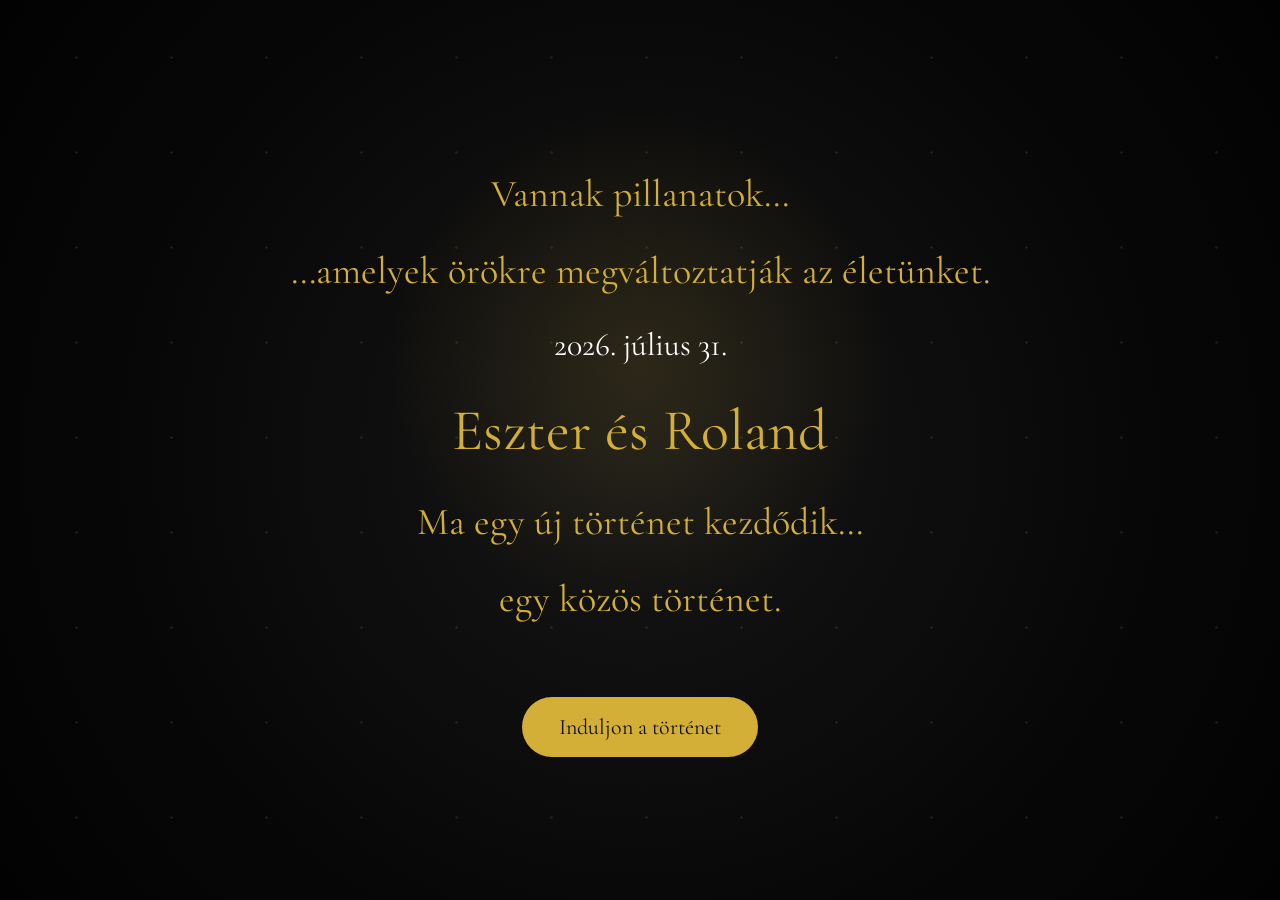
==== index.html @ a292cecc "V2.3" ====
<!DOCTYPE html>
<html lang="hu">
<head>
  <meta charset="UTF-8">
  <meta name="viewport" content="width=device-width, initial-scale=1.0">
  <title>A legnagyobb kincs</title>
  <link rel="stylesheet" href="assets/css/style.css">
  <link rel="preconnect" href="https://fonts.googleapis.com">
  <link rel="preconnect" href="https://fonts.gstatic.com" crossorigin>
  <link href="https://fonts.googleapis.com/css2?family=Cormorant+Garamond:wght@300;400;600&display=swap" rel="stylesheet">
</head>
<body>

<div class="background"></div>

<audio id="bgMusic" preload="auto">
    <source src="assets/audio/music.mp3" type="audio/mpeg">
</audio>

<main id="app">
  <section class="intro">
    <div class="line line1">Vannak pillanatok...</div>
    <div class="line line2">...amelyek örökre megváltoztatják az életünket.</div>
    <div class="line line3">2026. július 31.</div>
    <div class="line line4">Eszter és Roland</div>
    <div class="line line5">Ma egy új történet kezdődik...</div>
    <div class="line line6">egy közös történet.</div>

    <button id="startButton">Induljon a történet</button>
  </section>
</main>

<script src="assets/js/main.js"></script>
</body>
</html>
---- assets/css/style.css ----
*{margin:0;padding:0;box-sizing:border-box}

html,body{
  width:100%;
  height:100%;
  overflow:hidden;
}

body{
  font-family:'Cormorant Garamond',serif;
  background:#050505;
  color:#d4af37;
}

.background{
  position:fixed;
  inset:0;
  background:
    radial-gradient(circle at 50% 40%, rgba(212,175,55,.13), transparent 30%),
    radial-gradient(circle at center,#161616 0%,#070707 65%,#020202 100%);
}

.background::before{
  content:"";
  position:absolute;
  inset:-20%;
  background-image:radial-gradient(circle, rgba(212,175,55,.8) 1px, transparent 1.5px);
  background-size:95px 95px;
  opacity:.16;
  animation:stars 80s linear infinite;
}

@keyframes stars{
  from{transform:translateY(0)}
  to{transform:translateY(95px)}
}

#app{
  position:relative;
  z-index:2;
  min-height:100vh;
  display:flex;
  align-items:center;
  justify-content:center;
  text-align:center;
  padding:30px;
}

.intro{
  max-width:900px;
}

.line{
  opacity:0;
  transform:translateY(22px);
  animation:fadeIn 2.8s ease forwards;
  font-size:38px;
  line-height:1.35;
  margin:26px 0;
}

.line1{animation-delay:4s}
.line2{animation-delay:10s}
.line3{animation-delay:17s;font-size:32px;color:#fff}
.line4{animation-delay:21s;font-size:58px}
.line5{animation-delay:27s}
.line6{animation-delay:32s}

#startButton{
  opacity:0;
  animation:fadeIn 2.5s ease forwards;
  animation-delay:38s;
  margin-top:46px;
  padding:16px 36px;
  border:1px solid rgba(212,175,55,.8);
  border-radius:40px;
  background:#d4af37;
  color:#111;
  font-size:22px;
  font-family:inherit;
  cursor:pointer;
}

@keyframes fadeIn{
  to{opacity:1;transform:translateY(0)}
}

.fadeOut{
  opacity:0;
  transition:opacity 1.8s ease;
}

.chestScene{
  position:relative;
  z-index:2;
  width:100%;
  height:100vh;
  display:flex;
  flex-direction:column;
  justify-content:center;
  align-items:center;
  text-align:center;
  padding:30px;
}

.glow{
  position:absolute;
  width:420px;
  height:420px;
  border-radius:50%;
  background:#d4af37;
  filter:blur(120px);
  opacity:.24;
  animation:pulse 4s ease-in-out infinite;
}

.chest{
  position:relative;
  z-index:3;
  font-size:120px;
  transition:1.2s ease;
  margin-bottom:30px;
}

.chestScene h2{
  position:relative;
  z-index:3;
  font-size:42px;
  font-weight:300;
  color:#d4af37;
  max-width:800px;
}

.chestScene p{
  position:relative;
  z-index:3;
  font-size:36px;
  margin-top:18px;
  color:white;
}

.chestScene button{
  position:relative;
  z-index:3;
  margin-top:44px;
  padding:16px 36px;
  border:1px solid rgba(212,175,55,.8);
  border-radius:40px;
  background:#d4af37;
  color:#111;
  font-size:22px;
  font-family:inherit;
  cursor:pointer;
}

.heart{
  position:fixed;
  bottom:-50px;
  z-index:10;
  animation:floatUp linear forwards;
  pointer-events:none;
}

@keyframes floatUp{
  from{transform:translateY(0) scale(.6) rotate(0deg);opacity:0}
  15%{opacity:1}
  to{transform:translateY(-120vh) scale(1.4) rotate(25deg);opacity:0}
}

@keyframes pulse{
  0%{transform:scale(.9)}
  50%{transform:scale(1.15)}
  100%{transform:scale(.9)}
}

@media(max-width:700px){
  .line{font-size:30px}
  .line4{font-size:46px}
  .chestScene h2{font-size:34px}
}
.treasureChest{
  position:relative;
  width:240px;
  height:160px;
  z-index:3;
  margin-bottom:40px;
}

.chestLid{
  position:absolute;
  top:0;
  left:20px;
  width:200px;
  height:70px;
  background:linear-gradient(160deg,#7a3f18,#2b1208);
  border:3px solid #d4af37;
  border-radius:90px 90px 12px 12px;
  transform-origin:bottom center;
  transition:1.4s ease;
  box-shadow:0 0 35px rgba(212,175,55,.35);
}

.chestBody{
  position:absolute;
  bottom:0;
  left:0;
  width:240px;
  height:100px;
  background:linear-gradient(160deg,#8b451b,#2d1609);
  border:3px solid #d4af37;
  border-radius:18px;
  box-shadow:0 20px 60px rgba(0,0,0,.6);
}

.chestLock{
  position:absolute;
  left:100px;
  top:78px;
  width:40px;
  height:46px;
  background:linear-gradient(#f7d86b,#b8860b);
  border-radius:8px;
  z-index:4;
}

.treasureChest.open .chestLid{
  transform:rotateX(65deg) translateY(-28px);
}
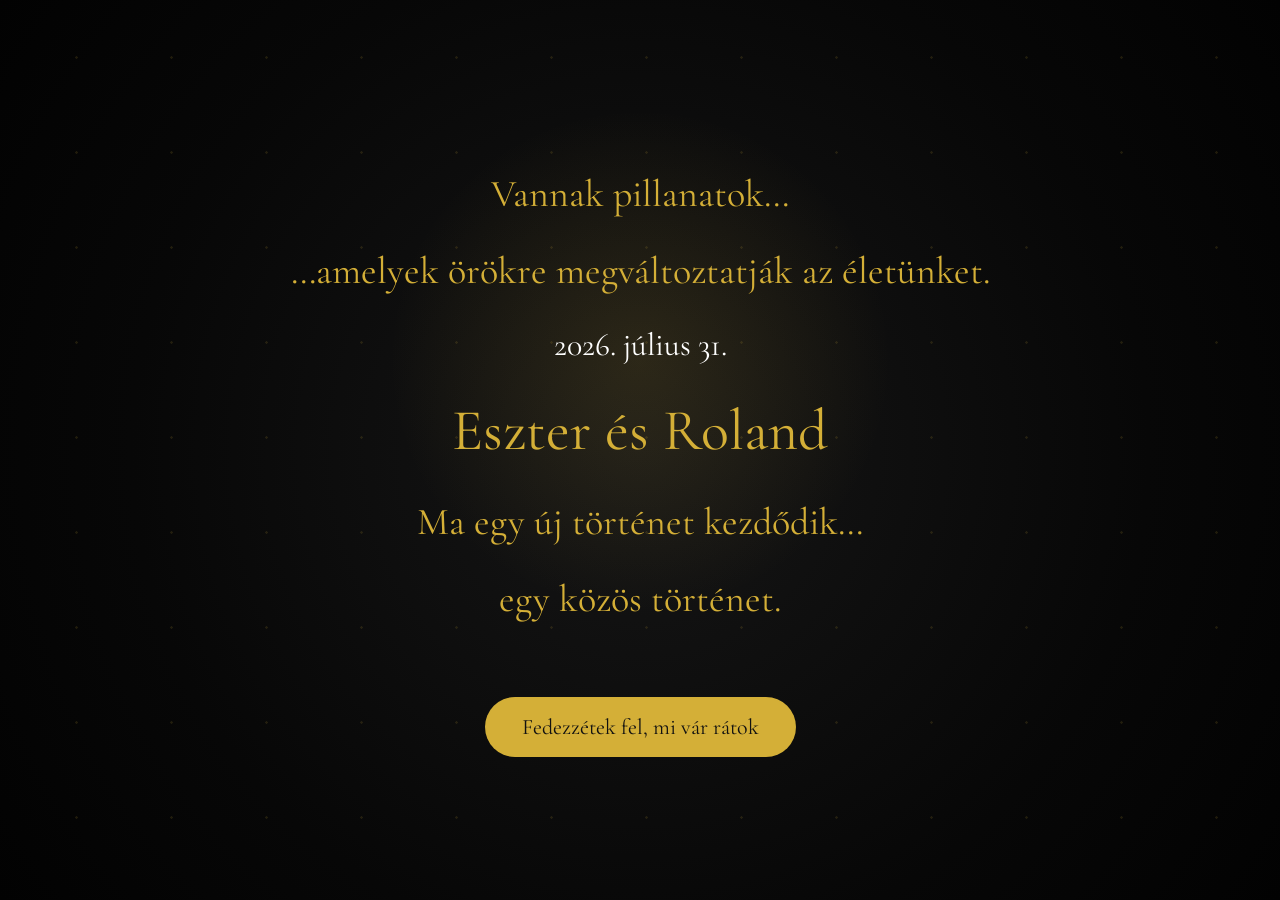
==== commit 6785c493: "v2.4" ====
--- a/index.html
+++ b/index.html
@@ -26,7 +26,7 @@
     <div class="line line5">Ma egy új történet kezdődik...</div>
     <div class="line line6">egy közös történet.</div>
 
-    <button id="startButton">Induljon a történet</button>
+    <button id="startButton">Fedezzétek fel, mi vár rátok</button>
   </section>
 </main>
 
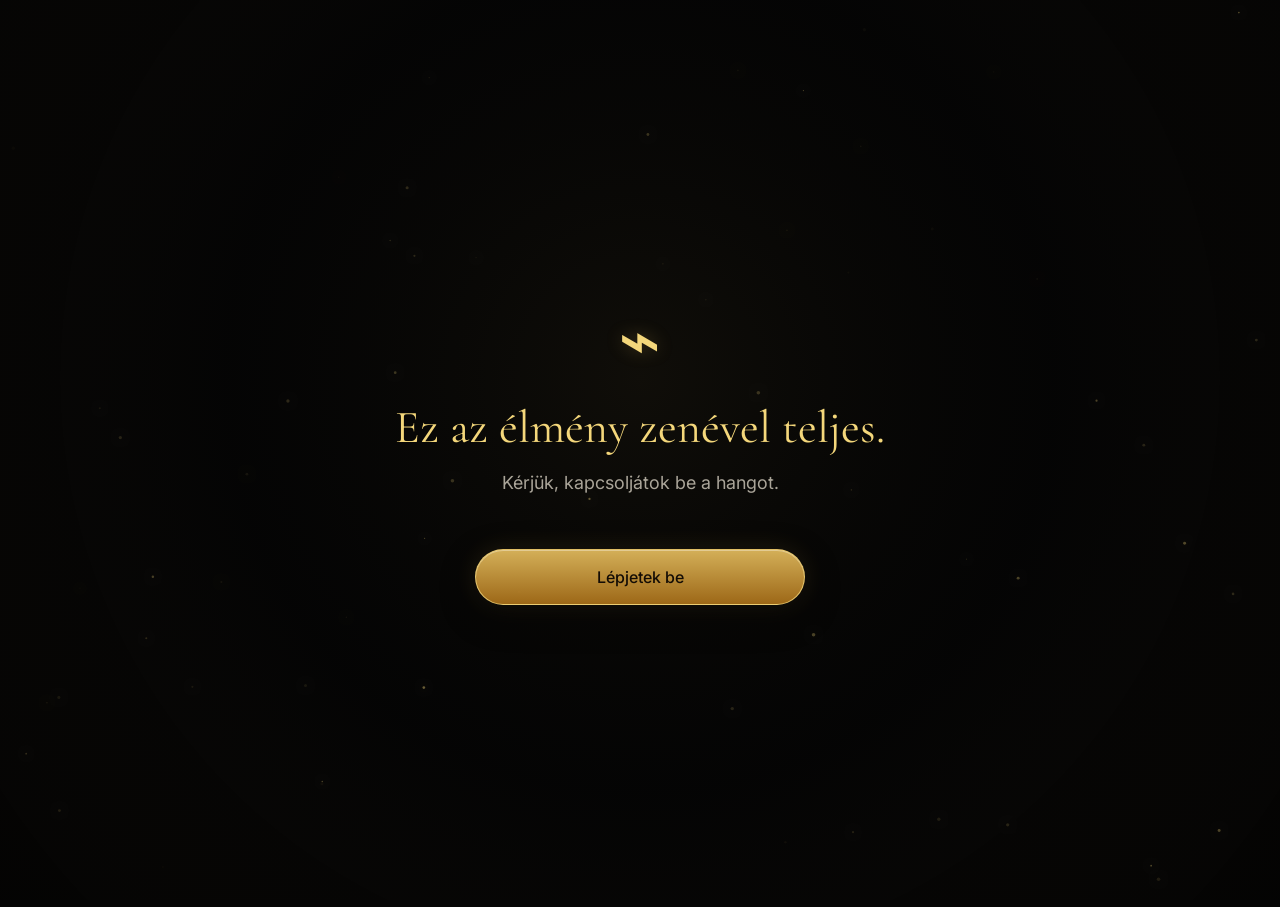
==== commit db47c8b4: "V3" ====
--- a/index.html
+++ b/index.html
@@ -2,34 +2,92 @@
 <html lang="hu">
 <head>
   <meta charset="UTF-8">
-  <meta name="viewport" content="width=device-width, initial-scale=1.0">
+  <meta name="viewport" content="width=device-width, initial-scale=1, viewport-fit=cover">
+  <meta name="theme-color" content="#050505">
   <title>A legnagyobb kincs</title>
-  <link rel="stylesheet" href="assets/css/style.css">
   <link rel="preconnect" href="https://fonts.googleapis.com">
   <link rel="preconnect" href="https://fonts.gstatic.com" crossorigin>
-  <link href="https://fonts.googleapis.com/css2?family=Cormorant+Garamond:wght@300;400;600&display=swap" rel="stylesheet">
+  <link href="https://fonts.googleapis.com/css2?family=Cormorant+Garamond:wght@400;500;600&family=Inter:wght@300;400;500&display=swap" rel="stylesheet">
+  <link rel="stylesheet" href="assets/css/style.css">
 </head>
 <body>
+  <audio id="bgMusic" preload="auto" loop>
+    <source src="assets/audio/music.mp3" type="audio/mpeg">
+  </audio>
+  <canvas id="particles" aria-hidden="true"></canvas>
 
-<div class="background"></div>
+  <main id="app">
+    <section id="entryScene" class="scene active">
+      <div class="entry-card">
+        <div class="headphones" aria-hidden="true">⌁</div>
+        <p class="eyebrow">Ez az élmény zenével teljes.</p>
+        <p class="subtle">Kérjük, kapcsoljátok be a hangot.</p>
+        <button id="enterButton" class="gold-button">Lépjetek be</button>
+      </div>
+    </section>
 
-<audio id="bgMusic" preload="auto">
-    <source src="assets/audio/music.mp3" type="audio/mpeg">
-</audio>
+    <section id="introScene" class="scene">
+      <div class="intro-copy">
+        <p class="intro-line" data-delay="3000">Vannak pillanatok...</p>
+        <p class="intro-line" data-delay="7000">...amelyek örökre megváltoztatják az életünket.</p>
+        <p class="intro-line date" data-delay="13000">2026. július 31.</p>
+        <p class="intro-line names" data-delay="16000">Eszter és Roland</p>
+        <p class="intro-line" data-delay="20000">Ma egy új történet kezdődik...</p>
+        <p class="intro-line" data-delay="24000">...egy közös történet.</p>
+        <button id="discoverButton" class="gold-button discover">Fedezzétek fel, mi vár rátok</button>
+      </div>
+    </section>
 
-<main id="app">
-  <section class="intro">
-    <div class="line line1">Vannak pillanatok...</div>
-    <div class="line line2">...amelyek örökre megváltoztatják az életünket.</div>
-    <div class="line line3">2026. július 31.</div>
-    <div class="line line4">Eszter és Roland</div>
-    <div class="line line5">Ma egy új történet kezdődik...</div>
-    <div class="line line6">egy közös történet.</div>
+    <section id="chestScene" class="scene">
+      <div class="chest-stage">
+        <div class="chest-aura"></div>
+        <div id="treasureChest" class="treasure-chest" aria-label="Kincsesláda">
+          <svg viewBox="0 0 640 520" role="img">
+            <defs>
+              <linearGradient id="woodFront" x1="0" y1="0" x2="1" y2="1"><stop offset="0%" stop-color="#5a2f18"/><stop offset="48%" stop-color="#8b4d26"/><stop offset="100%" stop-color="#2a140c"/></linearGradient>
+              <linearGradient id="woodLid" x1="0" y1="0" x2="1" y2="1"><stop offset="0%" stop-color="#9a5a2f"/><stop offset="55%" stop-color="#5a2d17"/><stop offset="100%" stop-color="#25120a"/></linearGradient>
+              <linearGradient id="gold" x1="0" y1="0" x2="1" y2="1"><stop offset="0%" stop-color="#fff0a8"/><stop offset="22%" stop-color="#d8b35a"/><stop offset="58%" stop-color="#a06a18"/><stop offset="100%" stop-color="#f4d77b"/></linearGradient>
+              <filter id="shadow"><feDropShadow dx="0" dy="18" stdDeviation="18" flood-color="#000" flood-opacity=".55"/></filter>
+            </defs>
+            <g filter="url(#shadow)">
+              <g class="lid-group">
+                <path d="M90 220 Q120 70 320 55 Q520 70 550 220 Z" fill="url(#woodLid)" stroke="url(#gold)" stroke-width="12"/>
+                <path d="M105 215 H535" stroke="url(#gold)" stroke-width="18"/>
+                <text x="320" y="154" class="monogram" text-anchor="middle">E • ♡ • R</text>
+                <rect x="290" y="176" width="60" height="58" rx="12" fill="url(#gold)" stroke="#7b4b10" stroke-width="5"/>
+                <circle cx="320" cy="202" r="10" fill="#2c160c"/>
+              </g>
+              <g class="chest-base">
+                <rect x="78" y="214" width="484" height="242" rx="28" fill="url(#woodFront)" stroke="url(#gold)" stroke-width="12"/>
+                <rect x="74" y="268" width="492" height="22" rx="10" fill="url(#gold)"/>
+                <rect x="74" y="390" width="492" height="22" rx="10" fill="url(#gold)"/>
+                <rect x="112" y="214" width="24" height="242" rx="10" fill="url(#gold)"/>
+                <rect x="504" y="214" width="24" height="242" rx="10" fill="url(#gold)"/>
+                <text x="320" y="355" class="date-engraving" text-anchor="middle">31 • 07 • 2026</text>
+              </g>
+              <ellipse class="light-core" cx="320" cy="230" rx="165" ry="46" fill="#ffd86b" opacity="0"/>
+            </g>
+          </svg>
+        </div>
 
-    <button id="startButton">Fedezzétek fel, mi vár rátok</button>
-  </section>
-</main>
+        <div class="chest-copy">
+          <p class="chest-line">A legnagyobb kincset már megtaláltátok.</p>
+          <p class="chest-line emphasis">Egymásban.</p>
+          <p class="chest-line gift-copy">Mi pedig szeretnénk egy apró ajándékkal hozzájárulni a közös történetetekhez.</p>
+        </div>
+        <button id="openChestButton" class="gold-button chest-button">Nyissátok ki a ládát</button>
+      </div>
+    </section>
 
-<script src="assets/js/main.js"></script>
+    <section id="finalScene" class="scene">
+      <div class="final-copy">
+        <p class="final-main">Legyen ez az első közös kincsetek a sok közül.</p>
+        <p class="final-signature">Szeretettel<br><strong>Andi és Apa</strong></p>
+        <p class="made-with-love">Made with love.</p>
+      </div>
+    </section>
+  </main>
+  <div id="burstLayer" aria-hidden="true"></div>
+  <script src="assets/js/main.js"></script>
 </body>
-</html>+</html>
--- a/assets/css/style.css
+++ b/assets/css/style.css
@@ -1,228 +1 @@
-*{margin:0;padding:0;box-sizing:border-box}
-
-html,body{
-  width:100%;
-  height:100%;
-  overflow:hidden;
-}
-
-body{
-  font-family:'Cormorant Garamond',serif;
-  background:#050505;
-  color:#d4af37;
-}
-
-.background{
-  position:fixed;
-  inset:0;
-  background:
-    radial-gradient(circle at 50% 40%, rgba(212,175,55,.13), transparent 30%),
-    radial-gradient(circle at center,#161616 0%,#070707 65%,#020202 100%);
-}
-
-.background::before{
-  content:"";
-  position:absolute;
-  inset:-20%;
-  background-image:radial-gradient(circle, rgba(212,175,55,.8) 1px, transparent 1.5px);
-  background-size:95px 95px;
-  opacity:.16;
-  animation:stars 80s linear infinite;
-}
-
-@keyframes stars{
-  from{transform:translateY(0)}
-  to{transform:translateY(95px)}
-}
-
-#app{
-  position:relative;
-  z-index:2;
-  min-height:100vh;
-  display:flex;
-  align-items:center;
-  justify-content:center;
-  text-align:center;
-  padding:30px;
-}
-
-.intro{
-  max-width:900px;
-}
-
-.line{
-  opacity:0;
-  transform:translateY(22px);
-  animation:fadeIn 2.8s ease forwards;
-  font-size:38px;
-  line-height:1.35;
-  margin:26px 0;
-}
-
-.line1{animation-delay:4s}
-.line2{animation-delay:10s}
-.line3{animation-delay:17s;font-size:32px;color:#fff}
-.line4{animation-delay:21s;font-size:58px}
-.line5{animation-delay:27s}
-.line6{animation-delay:32s}
-
-#startButton{
-  opacity:0;
-  animation:fadeIn 2.5s ease forwards;
-  animation-delay:38s;
-  margin-top:46px;
-  padding:16px 36px;
-  border:1px solid rgba(212,175,55,.8);
-  border-radius:40px;
-  background:#d4af37;
-  color:#111;
-  font-size:22px;
-  font-family:inherit;
-  cursor:pointer;
-}
-
-@keyframes fadeIn{
-  to{opacity:1;transform:translateY(0)}
-}
-
-.fadeOut{
-  opacity:0;
-  transition:opacity 1.8s ease;
-}
-
-.chestScene{
-  position:relative;
-  z-index:2;
-  width:100%;
-  height:100vh;
-  display:flex;
-  flex-direction:column;
-  justify-content:center;
-  align-items:center;
-  text-align:center;
-  padding:30px;
-}
-
-.glow{
-  position:absolute;
-  width:420px;
-  height:420px;
-  border-radius:50%;
-  background:#d4af37;
-  filter:blur(120px);
-  opacity:.24;
-  animation:pulse 4s ease-in-out infinite;
-}
-
-.chest{
-  position:relative;
-  z-index:3;
-  font-size:120px;
-  transition:1.2s ease;
-  margin-bottom:30px;
-}
-
-.chestScene h2{
-  position:relative;
-  z-index:3;
-  font-size:42px;
-  font-weight:300;
-  color:#d4af37;
-  max-width:800px;
-}
-
-.chestScene p{
-  position:relative;
-  z-index:3;
-  font-size:36px;
-  margin-top:18px;
-  color:white;
-}
-
-.chestScene button{
-  position:relative;
-  z-index:3;
-  margin-top:44px;
-  padding:16px 36px;
-  border:1px solid rgba(212,175,55,.8);
-  border-radius:40px;
-  background:#d4af37;
-  color:#111;
-  font-size:22px;
-  font-family:inherit;
-  cursor:pointer;
-}
-
-.heart{
-  position:fixed;
-  bottom:-50px;
-  z-index:10;
-  animation:floatUp linear forwards;
-  pointer-events:none;
-}
-
-@keyframes floatUp{
-  from{transform:translateY(0) scale(.6) rotate(0deg);opacity:0}
-  15%{opacity:1}
-  to{transform:translateY(-120vh) scale(1.4) rotate(25deg);opacity:0}
-}
-
-@keyframes pulse{
-  0%{transform:scale(.9)}
-  50%{transform:scale(1.15)}
-  100%{transform:scale(.9)}
-}
-
-@media(max-width:700px){
-  .line{font-size:30px}
-  .line4{font-size:46px}
-  .chestScene h2{font-size:34px}
-}
-.treasureChest{
-  position:relative;
-  width:240px;
-  height:160px;
-  z-index:3;
-  margin-bottom:40px;
-}
-
-.chestLid{
-  position:absolute;
-  top:0;
-  left:20px;
-  width:200px;
-  height:70px;
-  background:linear-gradient(160deg,#7a3f18,#2b1208);
-  border:3px solid #d4af37;
-  border-radius:90px 90px 12px 12px;
-  transform-origin:bottom center;
-  transition:1.4s ease;
-  box-shadow:0 0 35px rgba(212,175,55,.35);
-}
-
-.chestBody{
-  position:absolute;
-  bottom:0;
-  left:0;
-  width:240px;
-  height:100px;
-  background:linear-gradient(160deg,#8b451b,#2d1609);
-  border:3px solid #d4af37;
-  border-radius:18px;
-  box-shadow:0 20px 60px rgba(0,0,0,.6);
-}
-
-.chestLock{
-  position:absolute;
-  left:100px;
-  top:78px;
-  width:40px;
-  height:46px;
-  background:linear-gradient(#f7d86b,#b8860b);
-  border-radius:8px;
-  z-index:4;
-}
-
-.treasureChest.open .chestLid{
-  transform:rotateX(65deg) translateY(-28px);
-}+*{box-sizing:border-box;margin:0;padding:0}:root{--gold:#d8b35a;--gold-soft:#f4d77b;--bg:#050505;--cream:#f6efdf}html,body{width:100%;height:100%;overflow:hidden;background:var(--bg)}body{min-height:100svh;min-height:100dvh;color:var(--cream);font-family:Inter,system-ui,sans-serif;-webkit-font-smoothing:antialiased}button{font:inherit}#particles{position:fixed;inset:0;width:100%;height:100%;z-index:0;pointer-events:none}#app{position:relative;z-index:2;width:100%;height:100svh;height:100dvh}.scene{position:absolute;inset:0;display:grid;place-items:center;padding:max(24px,env(safe-area-inset-top)) max(20px,env(safe-area-inset-right)) max(24px,env(safe-area-inset-bottom)) max(20px,env(safe-area-inset-left));opacity:0;visibility:hidden;transform:scale(1.015);transition:opacity 1.35s ease,transform 1.35s ease,visibility 0s linear 1.35s}.scene.active{opacity:1;visibility:visible;transform:scale(1);transition:opacity 1.35s ease,transform 1.35s ease}.entry-card,.intro-copy,.chest-stage,.final-copy{width:min(92vw,860px);text-align:center}.entry-card{display:flex;flex-direction:column;align-items:center;justify-content:center;min-height:70svh;gap:clamp(14px,2.2vh,22px)}.headphones{font-size:clamp(42px,10vw,72px);color:var(--gold-soft);text-shadow:0 0 18px rgba(216,179,90,.28)}.eyebrow{font-family:"Cormorant Garamond",serif;font-size:clamp(28px,6vw,46px);line-height:1.1;color:var(--gold-soft)}.subtle{font-size:clamp(14px,3.5vw,18px);color:rgba(246,239,223,.68)}.gold-button{position:relative;overflow:hidden;margin-top:clamp(22px,4vh,38px);min-width:min(82vw,330px);min-height:56px;padding:15px 28px;border:1px solid rgba(244,215,123,.78);border-radius:999px;background:linear-gradient(180deg,rgba(216,179,90,.98),rgba(160,106,24,.98));color:#130c05;font-weight:500;box-shadow:0 10px 35px rgba(0,0,0,.42),0 0 26px rgba(216,179,90,.13),inset 0 1px 0 rgba(255,255,255,.35);cursor:pointer;animation:buttonBreath 7s ease-in-out infinite}.intro-copy{display:flex;flex-direction:column;align-items:center;justify-content:center;min-height:82svh}.intro-line{position:absolute;width:min(88vw,820px);opacity:0;transform:translateY(14px);font-family:"Cormorant Garamond",serif;font-size:clamp(29px,6.4vw,52px);line-height:1.18;transition:opacity 1.8s ease,transform 1.8s ease}.intro-line.show{opacity:1;transform:translateY(0)}.intro-line.hide{opacity:0;transform:translateY(-10px)}.intro-line.date{color:rgba(246,239,223,.78);font-size:clamp(24px,5.5vw,40px);letter-spacing:.06em}.intro-line.names{color:var(--gold-soft);font-size:clamp(40px,9vw,72px);font-weight:600}.discover{position:absolute;bottom:max(9vh,calc(env(safe-area-inset-bottom) + 32px));opacity:0;pointer-events:none;transition:opacity 1.4s ease}.discover.show{opacity:1;pointer-events:auto}.chest-stage{display:flex;flex-direction:column;align-items:center;justify-content:center;min-height:92svh}.chest-aura{position:absolute;width:min(72vw,500px);aspect-ratio:1;border-radius:50%;background:radial-gradient(circle,rgba(255,218,112,.24) 0%,rgba(216,179,90,.12) 34%,transparent 68%);filter:blur(30px);animation:auraPulse 5.5s ease-in-out infinite}.treasure-chest{position:relative;z-index:2;width:min(78vw,520px);transform:translateY(14px);opacity:0;transition:opacity 1.6s ease,transform 1.6s ease}.treasure-chest.show{opacity:1;transform:translateY(0)}.treasure-chest svg{width:100%;overflow:visible}.monogram,.date-engraving{font-family:"Cormorant Garamond",serif;fill:#f4d77b;paint-order:stroke;stroke:#6f470f;stroke-width:2px;letter-spacing:.09em}.monogram{font-size:38px;font-weight:600}.date-engraving{font-size:26px}.lid-group{transform-box:fill-box;transform-origin:50% 100%;transition:transform 2.2s cubic-bezier(.2,.75,.18,1)}.treasure-chest.open .lid-group{transform:translateY(-40px) rotateX(58deg)}.treasure-chest.open .light-core{animation:lightReveal 2.8s ease forwards}.chest-copy{position:relative;z-index:3;width:min(90vw,760px);margin-top:-10px}.chest-line{opacity:0;transform:translateY(12px);font-family:"Cormorant Garamond",serif;font-size:clamp(25px,5.6vw,42px);line-height:1.18;transition:opacity 1.4s ease,transform 1.4s ease}.chest-line.show{opacity:1;transform:translateY(0)}.chest-line.emphasis{color:var(--gold-soft);font-size:clamp(34px,7.5vw,56px);margin-top:8px}.chest-line.gift-copy{font-size:clamp(20px,4.5vw,32px);margin-top:16px;color:rgba(246,239,223,.82)}.chest-button{position:relative;z-index:3;margin-top:clamp(16px,3vh,28px);opacity:0;pointer-events:none;transition:opacity 1.2s ease}.chest-button.show{opacity:1;pointer-events:auto}#burstLayer{position:fixed;inset:0;z-index:8;pointer-events:none;overflow:hidden}.burst-item{position:absolute;left:50%;top:55%;width:var(--size);height:var(--size);opacity:0;filter:drop-shadow(0 0 10px rgba(255,217,110,.35));animation:burstFly var(--duration) cubic-bezier(.16,.8,.22,1) forwards;animation-delay:var(--delay)}.burst-item.note{width:calc(var(--size)*1.7)}.burst-item svg{width:100%;height:100%}.final-copy{position:relative;min-height:78svh;display:flex;flex-direction:column;align-items:center;justify-content:center}.final-main{font-family:"Cormorant Garamond",serif;font-size:clamp(30px,6.8vw,54px);line-height:1.14;color:var(--gold-soft);max-width:760px}.final-signature{margin-top:clamp(24px,5vh,42px);font-family:"Cormorant Garamond",serif;font-size:clamp(23px,5vw,36px);line-height:1.35;color:rgba(246,239,223,.82)}.made-with-love{position:fixed;right:max(18px,env(safe-area-inset-right));bottom:max(16px,env(safe-area-inset-bottom));font-size:12px;letter-spacing:.08em;color:rgba(216,179,90,.32)}@keyframes buttonBreath{0%,100%{transform:scale(1)}50%{transform:scale(1.025)}}@keyframes auraPulse{0%,100%{transform:scale(.94);opacity:.7}50%{transform:scale(1.08);opacity:1}}@keyframes lightReveal{0%{opacity:0;transform:scale(.6)}40%{opacity:.9;transform:scale(1)}100%{opacity:1;transform:scale(1.28)}}@keyframes burstFly{0%{opacity:0;transform:translate(-50%,-50%) scale(.35) rotate(0)}10%{opacity:1}100%{opacity:0;transform:translate(calc(-50% + var(--x)),calc(-50% + var(--y))) scale(1.15) rotate(var(--r))}}@media(max-height:720px){.entry-card{min-height:64svh}.gold-button{margin-top:18px;min-height:50px}.discover{bottom:max(6vh,calc(env(safe-area-inset-bottom) + 18px))}.treasure-chest{width:min(68vw,410px)}.chest-line{font-size:clamp(22px,4.7vw,34px)}.chest-line.emphasis{font-size:clamp(30px,6vw,44px)}.chest-line.gift-copy{font-size:clamp(18px,4vw,26px)}}
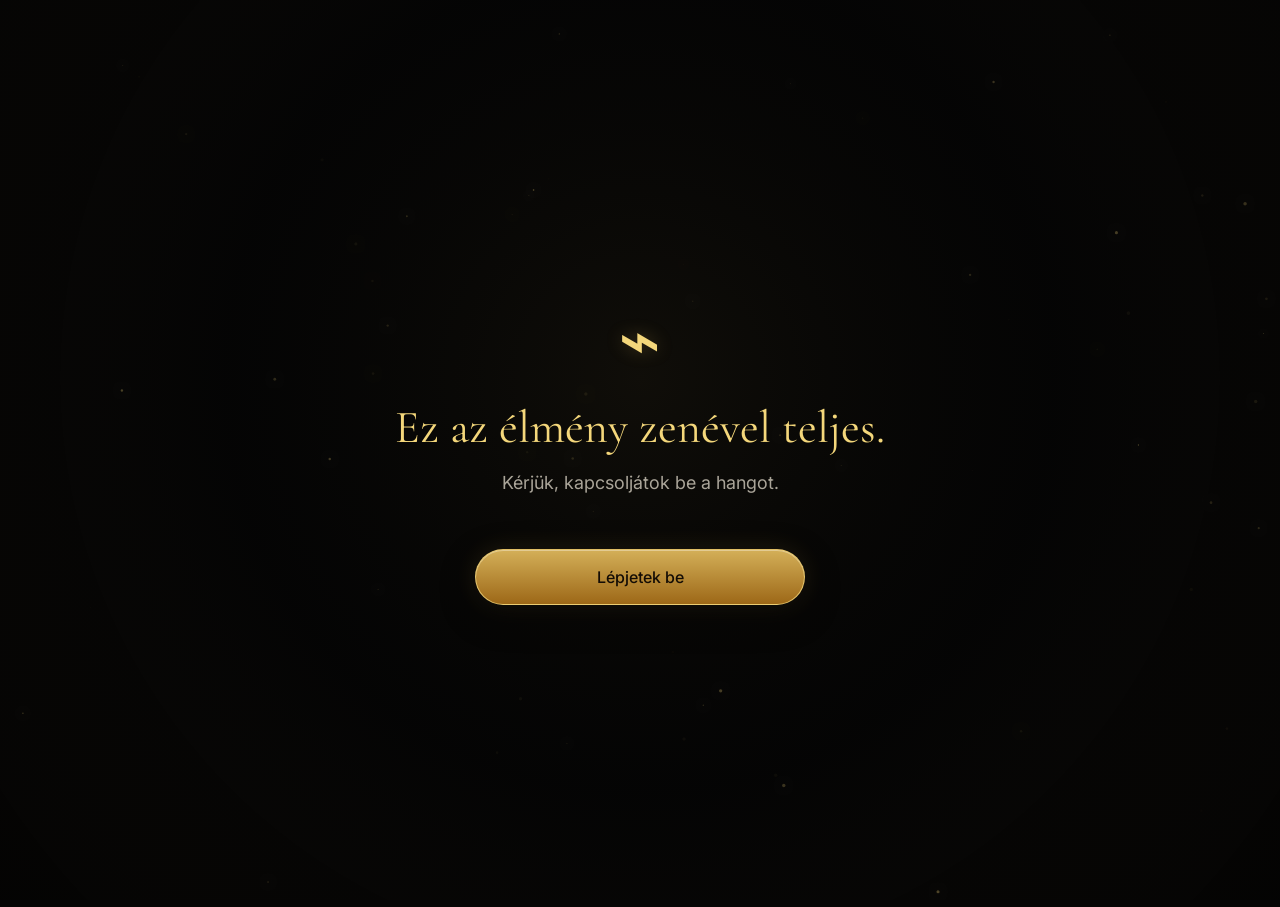
==== commit b896a3d9: "Új kincsesláda kép" ====
--- a/index.html
+++ b/index.html
@@ -42,6 +42,12 @@
       <div class="chest-stage">
         <div class="chest-aura"></div>
         <div id="treasureChest" class="treasure-chest" aria-label="Kincsesláda">
+          <img
+  id="chestImage"
+  class="chest-image"
+  src="assets/images/chest_01.png"
+  alt="Eszter és Roland kincsesládája"
+>
           <svg viewBox="0 0 640 520" role="img">
             <defs>
               <linearGradient id="woodFront" x1="0" y1="0" x2="1" y2="1"><stop offset="0%" stop-color="#5a2f18"/><stop offset="48%" stop-color="#8b4d26"/><stop offset="100%" stop-color="#2a140c"/></linearGradient>
--- a/assets/css/style.css
+++ b/assets/css/style.css
@@ -1 +1,11 @@
-*{box-sizing:border-box;margin:0;padding:0}:root{--gold:#d8b35a;--gold-soft:#f4d77b;--bg:#050505;--cream:#f6efdf}html,body{width:100%;height:100%;overflow:hidden;background:var(--bg)}body{min-height:100svh;min-height:100dvh;color:var(--cream);font-family:Inter,system-ui,sans-serif;-webkit-font-smoothing:antialiased}button{font:inherit}#particles{position:fixed;inset:0;width:100%;height:100%;z-index:0;pointer-events:none}#app{position:relative;z-index:2;width:100%;height:100svh;height:100dvh}.scene{position:absolute;inset:0;display:grid;place-items:center;padding:max(24px,env(safe-area-inset-top)) max(20px,env(safe-area-inset-right)) max(24px,env(safe-area-inset-bottom)) max(20px,env(safe-area-inset-left));opacity:0;visibility:hidden;transform:scale(1.015);transition:opacity 1.35s ease,transform 1.35s ease,visibility 0s linear 1.35s}.scene.active{opacity:1;visibility:visible;transform:scale(1);transition:opacity 1.35s ease,transform 1.35s ease}.entry-card,.intro-copy,.chest-stage,.final-copy{width:min(92vw,860px);text-align:center}.entry-card{display:flex;flex-direction:column;align-items:center;justify-content:center;min-height:70svh;gap:clamp(14px,2.2vh,22px)}.headphones{font-size:clamp(42px,10vw,72px);color:var(--gold-soft);text-shadow:0 0 18px rgba(216,179,90,.28)}.eyebrow{font-family:"Cormorant Garamond",serif;font-size:clamp(28px,6vw,46px);line-height:1.1;color:var(--gold-soft)}.subtle{font-size:clamp(14px,3.5vw,18px);color:rgba(246,239,223,.68)}.gold-button{position:relative;overflow:hidden;margin-top:clamp(22px,4vh,38px);min-width:min(82vw,330px);min-height:56px;padding:15px 28px;border:1px solid rgba(244,215,123,.78);border-radius:999px;background:linear-gradient(180deg,rgba(216,179,90,.98),rgba(160,106,24,.98));color:#130c05;font-weight:500;box-shadow:0 10px 35px rgba(0,0,0,.42),0 0 26px rgba(216,179,90,.13),inset 0 1px 0 rgba(255,255,255,.35);cursor:pointer;animation:buttonBreath 7s ease-in-out infinite}.intro-copy{display:flex;flex-direction:column;align-items:center;justify-content:center;min-height:82svh}.intro-line{position:absolute;width:min(88vw,820px);opacity:0;transform:translateY(14px);font-family:"Cormorant Garamond",serif;font-size:clamp(29px,6.4vw,52px);line-height:1.18;transition:opacity 1.8s ease,transform 1.8s ease}.intro-line.show{opacity:1;transform:translateY(0)}.intro-line.hide{opacity:0;transform:translateY(-10px)}.intro-line.date{color:rgba(246,239,223,.78);font-size:clamp(24px,5.5vw,40px);letter-spacing:.06em}.intro-line.names{color:var(--gold-soft);font-size:clamp(40px,9vw,72px);font-weight:600}.discover{position:absolute;bottom:max(9vh,calc(env(safe-area-inset-bottom) + 32px));opacity:0;pointer-events:none;transition:opacity 1.4s ease}.discover.show{opacity:1;pointer-events:auto}.chest-stage{display:flex;flex-direction:column;align-items:center;justify-content:center;min-height:92svh}.chest-aura{position:absolute;width:min(72vw,500px);aspect-ratio:1;border-radius:50%;background:radial-gradient(circle,rgba(255,218,112,.24) 0%,rgba(216,179,90,.12) 34%,transparent 68%);filter:blur(30px);animation:auraPulse 5.5s ease-in-out infinite}.treasure-chest{position:relative;z-index:2;width:min(78vw,520px);transform:translateY(14px);opacity:0;transition:opacity 1.6s ease,transform 1.6s ease}.treasure-chest.show{opacity:1;transform:translateY(0)}.treasure-chest svg{width:100%;overflow:visible}.monogram,.date-engraving{font-family:"Cormorant Garamond",serif;fill:#f4d77b;paint-order:stroke;stroke:#6f470f;stroke-width:2px;letter-spacing:.09em}.monogram{font-size:38px;font-weight:600}.date-engraving{font-size:26px}.lid-group{transform-box:fill-box;transform-origin:50% 100%;transition:transform 2.2s cubic-bezier(.2,.75,.18,1)}.treasure-chest.open .lid-group{transform:translateY(-40px) rotateX(58deg)}.treasure-chest.open .light-core{animation:lightReveal 2.8s ease forwards}.chest-copy{position:relative;z-index:3;width:min(90vw,760px);margin-top:-10px}.chest-line{opacity:0;transform:translateY(12px);font-family:"Cormorant Garamond",serif;font-size:clamp(25px,5.6vw,42px);line-height:1.18;transition:opacity 1.4s ease,transform 1.4s ease}.chest-line.show{opacity:1;transform:translateY(0)}.chest-line.emphasis{color:var(--gold-soft);font-size:clamp(34px,7.5vw,56px);margin-top:8px}.chest-line.gift-copy{font-size:clamp(20px,4.5vw,32px);margin-top:16px;color:rgba(246,239,223,.82)}.chest-button{position:relative;z-index:3;margin-top:clamp(16px,3vh,28px);opacity:0;pointer-events:none;transition:opacity 1.2s ease}.chest-button.show{opacity:1;pointer-events:auto}#burstLayer{position:fixed;inset:0;z-index:8;pointer-events:none;overflow:hidden}.burst-item{position:absolute;left:50%;top:55%;width:var(--size);height:var(--size);opacity:0;filter:drop-shadow(0 0 10px rgba(255,217,110,.35));animation:burstFly var(--duration) cubic-bezier(.16,.8,.22,1) forwards;animation-delay:var(--delay)}.burst-item.note{width:calc(var(--size)*1.7)}.burst-item svg{width:100%;height:100%}.final-copy{position:relative;min-height:78svh;display:flex;flex-direction:column;align-items:center;justify-content:center}.final-main{font-family:"Cormorant Garamond",serif;font-size:clamp(30px,6.8vw,54px);line-height:1.14;color:var(--gold-soft);max-width:760px}.final-signature{margin-top:clamp(24px,5vh,42px);font-family:"Cormorant Garamond",serif;font-size:clamp(23px,5vw,36px);line-height:1.35;color:rgba(246,239,223,.82)}.made-with-love{position:fixed;right:max(18px,env(safe-area-inset-right));bottom:max(16px,env(safe-area-inset-bottom));font-size:12px;letter-spacing:.08em;color:rgba(216,179,90,.32)}@keyframes buttonBreath{0%,100%{transform:scale(1)}50%{transform:scale(1.025)}}@keyframes auraPulse{0%,100%{transform:scale(.94);opacity:.7}50%{transform:scale(1.08);opacity:1}}@keyframes lightReveal{0%{opacity:0;transform:scale(.6)}40%{opacity:.9;transform:scale(1)}100%{opacity:1;transform:scale(1.28)}}@keyframes burstFly{0%{opacity:0;transform:translate(-50%,-50%) scale(.35) rotate(0)}10%{opacity:1}100%{opacity:0;transform:translate(calc(-50% + var(--x)),calc(-50% + var(--y))) scale(1.15) rotate(var(--r))}}@media(max-height:720px){.entry-card{min-height:64svh}.gold-button{margin-top:18px;min-height:50px}.discover{bottom:max(6vh,calc(env(safe-area-inset-bottom) + 18px))}.treasure-chest{width:min(68vw,410px)}.chest-line{font-size:clamp(22px,4.7vw,34px)}.chest-line.emphasis{font-size:clamp(30px,6vw,44px)}.chest-line.gift-copy{font-size:clamp(18px,4vw,26px)}}
+*{box-sizing:border-box;margin:0;padding:0}:root{--gold:#d8b35a;--gold-soft:#f4d77b;--bg:#050505;--cream:#f6efdf}html,body{width:100%;height:100%;overflow:hidden;background:var(--bg)}body{min-height:100svh;min-height:100dvh;color:var(--cream);font-family:Inter,system-ui,sans-serif;-webkit-font-smoothing:antialiased}button{font:inherit}#particles{position:fixed;inset:0;width:100%;height:100%;z-index:0;pointer-events:none}#app{position:relative;z-index:2;width:100%;height:100svh;height:100dvh}.scene{position:absolute;inset:0;display:grid;place-items:center;padding:max(24px,env(safe-area-inset-top)) max(20px,env(safe-area-inset-right)) max(24px,env(safe-area-inset-bottom)) max(20px,env(safe-area-inset-left));opacity:0;visibility:hidden;transform:scale(1.015);transition:opacity 1.35s ease,transform 1.35s ease,visibility 0s linear 1.35s}.scene.active{opacity:1;visibility:visible;transform:scale(1);transition:opacity 1.35s ease,transform 1.35s ease}.entry-card,.intro-copy,.chest-stage,.final-copy{width:min(92vw,860px);text-align:center}.entry-card{display:flex;flex-direction:column;align-items:center;justify-content:center;min-height:70svh;gap:clamp(14px,2.2vh,22px)}.headphones{font-size:clamp(42px,10vw,72px);color:var(--gold-soft);text-shadow:0 0 18px rgba(216,179,90,.28)}.eyebrow{font-family:"Cormorant Garamond",serif;font-size:clamp(28px,6vw,46px);line-height:1.1;color:var(--gold-soft)}.subtle{font-size:clamp(14px,3.5vw,18px);color:rgba(246,239,223,.68)}.gold-button{position:relative;overflow:hidden;margin-top:clamp(22px,4vh,38px);min-width:min(82vw,330px);min-height:56px;padding:15px 28px;border:1px solid rgba(244,215,123,.78);border-radius:999px;background:linear-gradient(180deg,rgba(216,179,90,.98),rgba(160,106,24,.98));color:#130c05;font-weight:500;box-shadow:0 10px 35px rgba(0,0,0,.42),0 0 26px rgba(216,179,90,.13),inset 0 1px 0 rgba(255,255,255,.35);cursor:pointer;animation:buttonBreath 7s ease-in-out infinite}.intro-copy{display:flex;flex-direction:column;align-items:center;justify-content:center;min-height:82svh}.intro-line{position:absolute;width:min(88vw,820px);opacity:0;transform:translateY(14px);font-family:"Cormorant Garamond",serif;font-size:clamp(29px,6.4vw,52px);line-height:1.18;transition:opacity 1.8s ease,transform 1.8s ease}.intro-line.show{opacity:1;transform:translateY(0)}.intro-line.hide{opacity:0;transform:translateY(-10px)}.intro-line.date{color:rgba(246,239,223,.78);font-size:clamp(24px,5.5vw,40px);letter-spacing:.06em}.intro-line.names{color:var(--gold-soft);font-size:clamp(40px,9vw,72px);font-weight:600}.discover{position:absolute;bottom:max(9vh,calc(env(safe-area-inset-bottom) + 32px));opacity:0;pointer-events:none;transition:opacity 1.4s ease}.discover.show{opacity:1;pointer-events:auto}.chest-stage{display:flex;flex-direction:column;align-items:center;justify-content:center;min-height:92svh}.chest-aura{position:absolute;width:min(72vw,500px);aspect-ratio:1;border-radius:50%;background:radial-gradient(circle,rgba(255,218,112,.24) 0%,rgba(216,179,90,.12) 34%,transparent 68%);filter:blur(30px);animation:auraPulse 5.5s ease-in-out infinite}.treasure-chest{position:relative;z-index:2;width:min(78vw,520px);transform:translateY(14px);opacity:0;transition:opacity 1.6s ease,transform 1.6s ease}.treasure-chest.show{opacity:1;transform:translateY(0)}..chest-image{
+  display:block;
+  width:100%;
+  height:auto;
+  border-radius:22px;
+  filter:drop-shadow(0 28px 42px rgba(0,0,0,.5));
+}
+
+.treasure-chest > svg{
+  display:none;
+}treasure-chest svg{width:100%;overflow:visible}.monogram,.date-engraving{font-family:"Cormorant Garamond",serif;fill:#f4d77b;paint-order:stroke;stroke:#6f470f;stroke-width:2px;letter-spacing:.09em}.monogram{font-size:38px;font-weight:600}.date-engraving{font-size:26px}.lid-group{transform-box:fill-box;transform-origin:50% 100%;transition:transform 2.2s cubic-bezier(.2,.75,.18,1)}.treasure-chest.open .lid-group{transform:translateY(-40px) rotateX(58deg)}.treasure-chest.open .light-core{animation:lightReveal 2.8s ease forwards}.chest-copy{position:relative;z-index:3;width:min(90vw,760px);margin-top:-10px}.chest-line{opacity:0;transform:translateY(12px);font-family:"Cormorant Garamond",serif;font-size:clamp(25px,5.6vw,42px);line-height:1.18;transition:opacity 1.4s ease,transform 1.4s ease}.chest-line.show{opacity:1;transform:translateY(0)}.chest-line.emphasis{color:var(--gold-soft);font-size:clamp(34px,7.5vw,56px);margin-top:8px}.chest-line.gift-copy{font-size:clamp(20px,4.5vw,32px);margin-top:16px;color:rgba(246,239,223,.82)}.chest-button{position:relative;z-index:3;margin-top:clamp(16px,3vh,28px);opacity:0;pointer-events:none;transition:opacity 1.2s ease}.chest-button.show{opacity:1;pointer-events:auto}#burstLayer{position:fixed;inset:0;z-index:8;pointer-events:none;overflow:hidden}.burst-item{position:absolute;left:50%;top:55%;width:var(--size);height:var(--size);opacity:0;filter:drop-shadow(0 0 10px rgba(255,217,110,.35));animation:burstFly var(--duration) cubic-bezier(.16,.8,.22,1) forwards;animation-delay:var(--delay)}.burst-item.note{width:calc(var(--size)*1.7)}.burst-item svg{width:100%;height:100%}.final-copy{position:relative;min-height:78svh;display:flex;flex-direction:column;align-items:center;justify-content:center}.final-main{font-family:"Cormorant Garamond",serif;font-size:clamp(30px,6.8vw,54px);line-height:1.14;color:var(--gold-soft);max-width:760px}.final-signature{margin-top:clamp(24px,5vh,42px);font-family:"Cormorant Garamond",serif;font-size:clamp(23px,5vw,36px);line-height:1.35;color:rgba(246,239,223,.82)}.made-with-love{position:fixed;right:max(18px,env(safe-area-inset-right));bottom:max(16px,env(safe-area-inset-bottom));font-size:12px;letter-spacing:.08em;color:rgba(216,179,90,.32)}@keyframes buttonBreath{0%,100%{transform:scale(1)}50%{transform:scale(1.025)}}@keyframes auraPulse{0%,100%{transform:scale(.94);opacity:.7}50%{transform:scale(1.08);opacity:1}}@keyframes lightReveal{0%{opacity:0;transform:scale(.6)}40%{opacity:.9;transform:scale(1)}100%{opacity:1;transform:scale(1.28)}}@keyframes burstFly{0%{opacity:0;transform:translate(-50%,-50%) scale(.35) rotate(0)}10%{opacity:1}100%{opacity:0;transform:translate(calc(-50% + var(--x)),calc(-50% + var(--y))) scale(1.15) rotate(var(--r))}}@media(max-height:720px){.entry-card{min-height:64svh}.gold-button{margin-top:18px;min-height:50px}.discover{bottom:max(6vh,calc(env(safe-area-inset-bottom) + 18px))}.treasure-chest{width:min(68vw,410px)}.chest-line{font-size:clamp(22px,4.7vw,34px)}.chest-line.emphasis{font-size:clamp(30px,6vw,44px)}.chest-line.gift-copy{font-size:clamp(18px,4vw,26px)}}
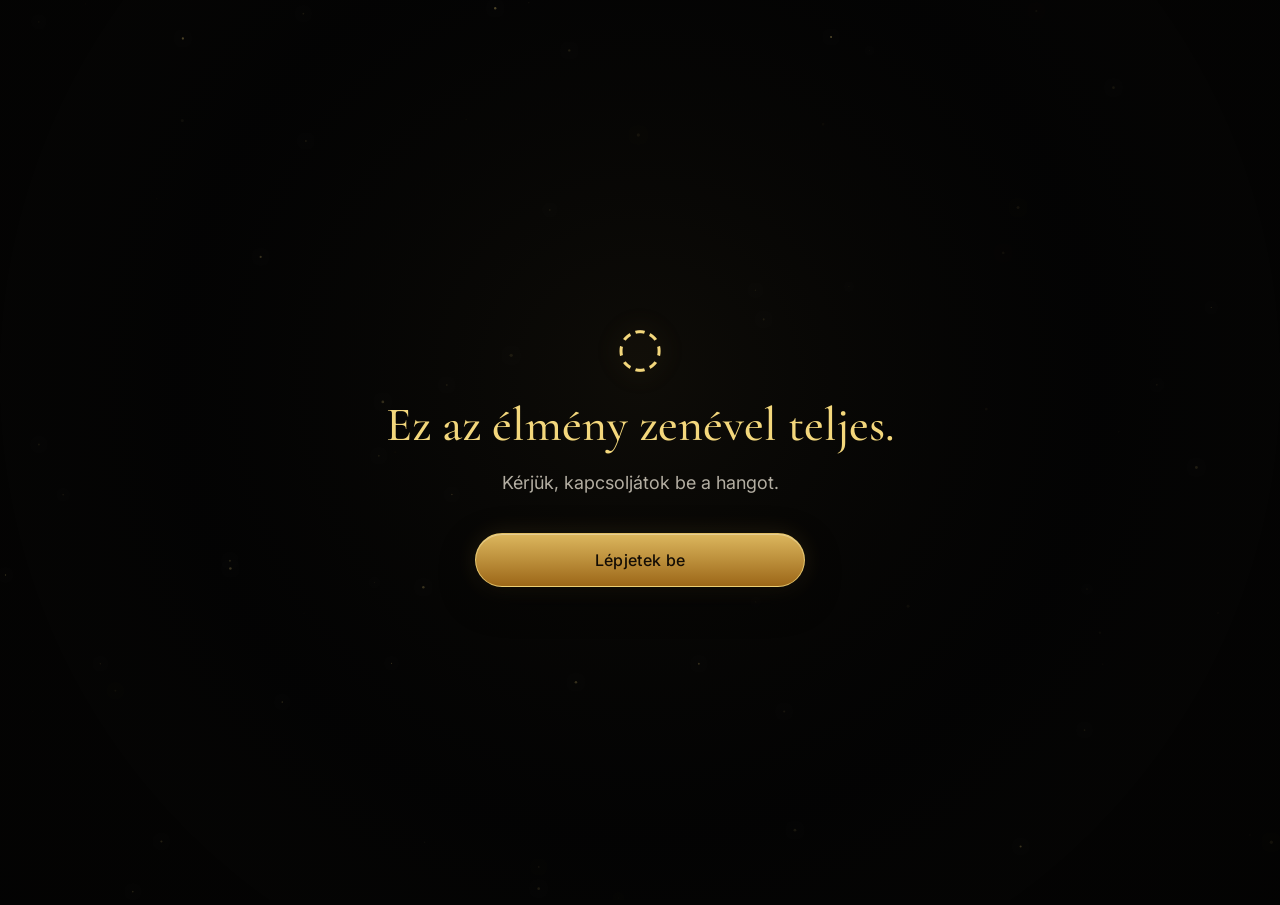
==== commit d1d75111: "V4 ládanyitás" ====
--- a/index.html
+++ b/index.html
@@ -11,77 +11,51 @@
   <link rel="stylesheet" href="assets/css/style.css">
 </head>
 <body>
-  <audio id="bgMusic" preload="auto" loop>
+  <audio id="bgMusic" preload="auto">
     <source src="assets/audio/music.mp3" type="audio/mpeg">
   </audio>
-  <canvas id="particles" aria-hidden="true"></canvas>
+
+  <canvas id="particles"></canvas>
 
   <main id="app">
     <section id="entryScene" class="scene active">
       <div class="entry-card">
-        <div class="headphones" aria-hidden="true">⌁</div>
-        <p class="eyebrow">Ez az élmény zenével teljes.</p>
-        <p class="subtle">Kérjük, kapcsoljátok be a hangot.</p>
+        <div class="sound-icon" aria-hidden="true">◌</div>
+        <h1>Ez az élmény zenével teljes.</h1>
+        <p>Kérjük, kapcsoljátok be a hangot.</p>
         <button id="enterButton" class="gold-button">Lépjetek be</button>
       </div>
     </section>
 
     <section id="introScene" class="scene">
-      <div class="intro-copy">
-        <p class="intro-line" data-delay="3000">Vannak pillanatok...</p>
-        <p class="intro-line" data-delay="7000">...amelyek örökre megváltoztatják az életünket.</p>
-        <p class="intro-line date" data-delay="13000">2026. július 31.</p>
-        <p class="intro-line names" data-delay="16000">Eszter és Roland</p>
-        <p class="intro-line" data-delay="20000">Ma egy új történet kezdődik...</p>
-        <p class="intro-line" data-delay="24000">...egy közös történet.</p>
+      <div class="intro-wrap">
+        <p class="intro-line" data-at="3000">Vannak pillanatok...</p>
+        <p class="intro-line" data-at="7000">...amelyek örökre megváltoztatják az életünket.</p>
+        <p class="intro-line date" data-at="13000">2026. július 31.</p>
+        <p class="intro-line names" data-at="16000">Eszter és Roland</p>
+        <p class="intro-line" data-at="20000">Ma egy új történet kezdődik...</p>
+        <p class="intro-line" data-at="24000">...egy közös történet.</p>
         <button id="discoverButton" class="gold-button discover">Fedezzétek fel, mi vár rátok</button>
       </div>
     </section>
 
     <section id="chestScene" class="scene">
-      <div class="chest-stage">
-        <div class="chest-aura"></div>
-        <div id="treasureChest" class="treasure-chest" aria-label="Kincsesláda">
-          <img
-  id="chestImage"
-  class="chest-image"
-  src="assets/images/chest_01.png"
-  alt="Eszter és Roland kincsesládája"
->
-          <svg viewBox="0 0 640 520" role="img">
-            <defs>
-              <linearGradient id="woodFront" x1="0" y1="0" x2="1" y2="1"><stop offset="0%" stop-color="#5a2f18"/><stop offset="48%" stop-color="#8b4d26"/><stop offset="100%" stop-color="#2a140c"/></linearGradient>
-              <linearGradient id="woodLid" x1="0" y1="0" x2="1" y2="1"><stop offset="0%" stop-color="#9a5a2f"/><stop offset="55%" stop-color="#5a2d17"/><stop offset="100%" stop-color="#25120a"/></linearGradient>
-              <linearGradient id="gold" x1="0" y1="0" x2="1" y2="1"><stop offset="0%" stop-color="#fff0a8"/><stop offset="22%" stop-color="#d8b35a"/><stop offset="58%" stop-color="#a06a18"/><stop offset="100%" stop-color="#f4d77b"/></linearGradient>
-              <filter id="shadow"><feDropShadow dx="0" dy="18" stdDeviation="18" flood-color="#000" flood-opacity=".55"/></filter>
-            </defs>
-            <g filter="url(#shadow)">
-              <g class="lid-group">
-                <path d="M90 220 Q120 70 320 55 Q520 70 550 220 Z" fill="url(#woodLid)" stroke="url(#gold)" stroke-width="12"/>
-                <path d="M105 215 H535" stroke="url(#gold)" stroke-width="18"/>
-                <text x="320" y="154" class="monogram" text-anchor="middle">E • ♡ • R</text>
-                <rect x="290" y="176" width="60" height="58" rx="12" fill="url(#gold)" stroke="#7b4b10" stroke-width="5"/>
-                <circle cx="320" cy="202" r="10" fill="#2c160c"/>
-              </g>
-              <g class="chest-base">
-                <rect x="78" y="214" width="484" height="242" rx="28" fill="url(#woodFront)" stroke="url(#gold)" stroke-width="12"/>
-                <rect x="74" y="268" width="492" height="22" rx="10" fill="url(#gold)"/>
-                <rect x="74" y="390" width="492" height="22" rx="10" fill="url(#gold)"/>
-                <rect x="112" y="214" width="24" height="242" rx="10" fill="url(#gold)"/>
-                <rect x="504" y="214" width="24" height="242" rx="10" fill="url(#gold)"/>
-                <text x="320" y="355" class="date-engraving" text-anchor="middle">31 • 07 • 2026</text>
-              </g>
-              <ellipse class="light-core" cx="320" cy="230" rx="165" ry="46" fill="#ffd86b" opacity="0"/>
-            </g>
-          </svg>
+      <div class="chest-wrap">
+        <div class="story-copy">
+          <p class="story-line">A legnagyobb kincset már megtaláltátok.</p>
+          <p class="story-line emphasis">Egymásban.</p>
+          <p class="story-line small">Mi pedig szeretnénk egy apró ajándékkal hozzájárulni a közös történetetekhez.</p>
         </div>
 
-        <div class="chest-copy">
-          <p class="chest-line">A legnagyobb kincset már megtaláltátok.</p>
-          <p class="chest-line emphasis">Egymásban.</p>
-          <p class="chest-line gift-copy">Mi pedig szeretnénk egy apró ajándékkal hozzájárulni a közös történetetekhez.</p>
+        <div id="chestStage" class="chest-stage">
+          <div class="ambient-glow"></div>
+          <div class="seam-glow"></div>
+          <img id="closedChest" class="chest-img closed" src="assets/images/chest_closed.png" alt="Zárt kincsesláda">
+          <img id="openChest" class="chest-img open" src="assets/images/chest_open.png" alt="Nyitott kincsesláda">
+          <div id="sparkLayer" class="spark-layer" aria-hidden="true"></div>
         </div>
-        <button id="openChestButton" class="gold-button chest-button">Nyissátok ki a ládát</button>
+
+        <button id="openButton" class="gold-button chest-button">Nyissátok ki a ládát</button>
       </div>
     </section>
 
@@ -93,7 +67,7 @@
       </div>
     </section>
   </main>
-  <div id="burstLayer" aria-hidden="true"></div>
+
   <script src="assets/js/main.js"></script>
 </body>
 </html>
--- a/assets/css/style.css
+++ b/assets/css/style.css
@@ -1,11 +1,318 @@
-*{box-sizing:border-box;margin:0;padding:0}:root{--gold:#d8b35a;--gold-soft:#f4d77b;--bg:#050505;--cream:#f6efdf}html,body{width:100%;height:100%;overflow:hidden;background:var(--bg)}body{min-height:100svh;min-height:100dvh;color:var(--cream);font-family:Inter,system-ui,sans-serif;-webkit-font-smoothing:antialiased}button{font:inherit}#particles{position:fixed;inset:0;width:100%;height:100%;z-index:0;pointer-events:none}#app{position:relative;z-index:2;width:100%;height:100svh;height:100dvh}.scene{position:absolute;inset:0;display:grid;place-items:center;padding:max(24px,env(safe-area-inset-top)) max(20px,env(safe-area-inset-right)) max(24px,env(safe-area-inset-bottom)) max(20px,env(safe-area-inset-left));opacity:0;visibility:hidden;transform:scale(1.015);transition:opacity 1.35s ease,transform 1.35s ease,visibility 0s linear 1.35s}.scene.active{opacity:1;visibility:visible;transform:scale(1);transition:opacity 1.35s ease,transform 1.35s ease}.entry-card,.intro-copy,.chest-stage,.final-copy{width:min(92vw,860px);text-align:center}.entry-card{display:flex;flex-direction:column;align-items:center;justify-content:center;min-height:70svh;gap:clamp(14px,2.2vh,22px)}.headphones{font-size:clamp(42px,10vw,72px);color:var(--gold-soft);text-shadow:0 0 18px rgba(216,179,90,.28)}.eyebrow{font-family:"Cormorant Garamond",serif;font-size:clamp(28px,6vw,46px);line-height:1.1;color:var(--gold-soft)}.subtle{font-size:clamp(14px,3.5vw,18px);color:rgba(246,239,223,.68)}.gold-button{position:relative;overflow:hidden;margin-top:clamp(22px,4vh,38px);min-width:min(82vw,330px);min-height:56px;padding:15px 28px;border:1px solid rgba(244,215,123,.78);border-radius:999px;background:linear-gradient(180deg,rgba(216,179,90,.98),rgba(160,106,24,.98));color:#130c05;font-weight:500;box-shadow:0 10px 35px rgba(0,0,0,.42),0 0 26px rgba(216,179,90,.13),inset 0 1px 0 rgba(255,255,255,.35);cursor:pointer;animation:buttonBreath 7s ease-in-out infinite}.intro-copy{display:flex;flex-direction:column;align-items:center;justify-content:center;min-height:82svh}.intro-line{position:absolute;width:min(88vw,820px);opacity:0;transform:translateY(14px);font-family:"Cormorant Garamond",serif;font-size:clamp(29px,6.4vw,52px);line-height:1.18;transition:opacity 1.8s ease,transform 1.8s ease}.intro-line.show{opacity:1;transform:translateY(0)}.intro-line.hide{opacity:0;transform:translateY(-10px)}.intro-line.date{color:rgba(246,239,223,.78);font-size:clamp(24px,5.5vw,40px);letter-spacing:.06em}.intro-line.names{color:var(--gold-soft);font-size:clamp(40px,9vw,72px);font-weight:600}.discover{position:absolute;bottom:max(9vh,calc(env(safe-area-inset-bottom) + 32px));opacity:0;pointer-events:none;transition:opacity 1.4s ease}.discover.show{opacity:1;pointer-events:auto}.chest-stage{display:flex;flex-direction:column;align-items:center;justify-content:center;min-height:92svh}.chest-aura{position:absolute;width:min(72vw,500px);aspect-ratio:1;border-radius:50%;background:radial-gradient(circle,rgba(255,218,112,.24) 0%,rgba(216,179,90,.12) 34%,transparent 68%);filter:blur(30px);animation:auraPulse 5.5s ease-in-out infinite}.treasure-chest{position:relative;z-index:2;width:min(78vw,520px);transform:translateY(14px);opacity:0;transition:opacity 1.6s ease,transform 1.6s ease}.treasure-chest.show{opacity:1;transform:translateY(0)}..chest-image{
-  display:block;
+*{box-sizing:border-box;margin:0;padding:0}
+:root{
+  --gold:#d9b35b;
+  --gold2:#f3d77c;
+  --cream:#f5efdf;
+  --bg:#040404;
+}
+html,body{
   width:100%;
-  height:auto;
-  border-radius:22px;
-  filter:drop-shadow(0 28px 42px rgba(0,0,0,.5));
-}
-
-.treasure-chest > svg{
-  display:none;
-}treasure-chest svg{width:100%;overflow:visible}.monogram,.date-engraving{font-family:"Cormorant Garamond",serif;fill:#f4d77b;paint-order:stroke;stroke:#6f470f;stroke-width:2px;letter-spacing:.09em}.monogram{font-size:38px;font-weight:600}.date-engraving{font-size:26px}.lid-group{transform-box:fill-box;transform-origin:50% 100%;transition:transform 2.2s cubic-bezier(.2,.75,.18,1)}.treasure-chest.open .lid-group{transform:translateY(-40px) rotateX(58deg)}.treasure-chest.open .light-core{animation:lightReveal 2.8s ease forwards}.chest-copy{position:relative;z-index:3;width:min(90vw,760px);margin-top:-10px}.chest-line{opacity:0;transform:translateY(12px);font-family:"Cormorant Garamond",serif;font-size:clamp(25px,5.6vw,42px);line-height:1.18;transition:opacity 1.4s ease,transform 1.4s ease}.chest-line.show{opacity:1;transform:translateY(0)}.chest-line.emphasis{color:var(--gold-soft);font-size:clamp(34px,7.5vw,56px);margin-top:8px}.chest-line.gift-copy{font-size:clamp(20px,4.5vw,32px);margin-top:16px;color:rgba(246,239,223,.82)}.chest-button{position:relative;z-index:3;margin-top:clamp(16px,3vh,28px);opacity:0;pointer-events:none;transition:opacity 1.2s ease}.chest-button.show{opacity:1;pointer-events:auto}#burstLayer{position:fixed;inset:0;z-index:8;pointer-events:none;overflow:hidden}.burst-item{position:absolute;left:50%;top:55%;width:var(--size);height:var(--size);opacity:0;filter:drop-shadow(0 0 10px rgba(255,217,110,.35));animation:burstFly var(--duration) cubic-bezier(.16,.8,.22,1) forwards;animation-delay:var(--delay)}.burst-item.note{width:calc(var(--size)*1.7)}.burst-item svg{width:100%;height:100%}.final-copy{position:relative;min-height:78svh;display:flex;flex-direction:column;align-items:center;justify-content:center}.final-main{font-family:"Cormorant Garamond",serif;font-size:clamp(30px,6.8vw,54px);line-height:1.14;color:var(--gold-soft);max-width:760px}.final-signature{margin-top:clamp(24px,5vh,42px);font-family:"Cormorant Garamond",serif;font-size:clamp(23px,5vw,36px);line-height:1.35;color:rgba(246,239,223,.82)}.made-with-love{position:fixed;right:max(18px,env(safe-area-inset-right));bottom:max(16px,env(safe-area-inset-bottom));font-size:12px;letter-spacing:.08em;color:rgba(216,179,90,.32)}@keyframes buttonBreath{0%,100%{transform:scale(1)}50%{transform:scale(1.025)}}@keyframes auraPulse{0%,100%{transform:scale(.94);opacity:.7}50%{transform:scale(1.08);opacity:1}}@keyframes lightReveal{0%{opacity:0;transform:scale(.6)}40%{opacity:.9;transform:scale(1)}100%{opacity:1;transform:scale(1.28)}}@keyframes burstFly{0%{opacity:0;transform:translate(-50%,-50%) scale(.35) rotate(0)}10%{opacity:1}100%{opacity:0;transform:translate(calc(-50% + var(--x)),calc(-50% + var(--y))) scale(1.15) rotate(var(--r))}}@media(max-height:720px){.entry-card{min-height:64svh}.gold-button{margin-top:18px;min-height:50px}.discover{bottom:max(6vh,calc(env(safe-area-inset-bottom) + 18px))}.treasure-chest{width:min(68vw,410px)}.chest-line{font-size:clamp(22px,4.7vw,34px)}.chest-line.emphasis{font-size:clamp(30px,6vw,44px)}.chest-line.gift-copy{font-size:clamp(18px,4vw,26px)}}
+  height:100%;
+  overflow:hidden;
+  background:var(--bg);
+}
+body{
+  min-height:100svh;
+  min-height:100dvh;
+  color:var(--cream);
+  font-family:Inter,system-ui,sans-serif;
+  -webkit-font-smoothing:antialiased;
+}
+#particles{
+  position:fixed;
+  inset:0;
+  width:100%;
+  height:100%;
+  z-index:0;
+  pointer-events:none;
+}
+#app{
+  position:relative;
+  z-index:2;
+  width:100%;
+  height:100svh;
+  height:100dvh;
+}
+.scene{
+  position:absolute;
+  inset:0;
+  display:grid;
+  place-items:center;
+  padding:max(20px,env(safe-area-inset-top)) max(18px,env(safe-area-inset-right)) max(20px,env(safe-area-inset-bottom)) max(18px,env(safe-area-inset-left));
+  opacity:0;
+  visibility:hidden;
+  transform:scale(1.01);
+  transition:opacity 1.25s ease,transform 1.25s ease,visibility 0s linear 1.25s;
+}
+.scene.active{
+  opacity:1;
+  visibility:visible;
+  transform:scale(1);
+  transition:opacity 1.25s ease,transform 1.25s ease;
+}
+.entry-card,.intro-wrap,.chest-wrap,.final-copy{
+  width:min(92vw,860px);
+  text-align:center;
+}
+.entry-card{
+  display:flex;
+  min-height:72svh;
+  flex-direction:column;
+  align-items:center;
+  justify-content:center;
+  gap:18px;
+}
+.sound-icon{
+  color:var(--gold2);
+  font-size:54px;
+  text-shadow:0 0 24px rgba(217,179,91,.35);
+}
+.entry-card h1{
+  font-family:"Cormorant Garamond",serif;
+  font-size:clamp(30px,6.5vw,48px);
+  font-weight:500;
+  color:var(--gold2);
+}
+.entry-card p{
+  color:rgba(245,239,223,.72);
+  font-size:clamp(14px,3.6vw,18px);
+}
+.gold-button{
+  position:relative;
+  overflow:hidden;
+  min-width:min(82vw,330px);
+  min-height:54px;
+  margin-top:22px;
+  padding:14px 26px;
+  border:1px solid rgba(243,215,124,.78);
+  border-radius:999px;
+  background:linear-gradient(180deg,#dcb75e,#9c6718);
+  color:#140d05;
+  font:500 16px Inter,system-ui,sans-serif;
+  letter-spacing:.02em;
+  box-shadow:0 12px 36px rgba(0,0,0,.44),0 0 24px rgba(217,179,91,.13),inset 0 1px 0 rgba(255,255,255,.32);
+  cursor:pointer;
+  animation:buttonBreath 6s ease-in-out infinite;
+}
+.gold-button::after{
+  content:"";
+  position:absolute;
+  top:-35%;
+  left:-38%;
+  width:28%;
+  height:170%;
+  background:linear-gradient(90deg,transparent,rgba(255,255,255,.68),transparent);
+  transform:skewX(-20deg);
+  animation:buttonShine 5.5s ease-in-out infinite;
+}
+.gold-button:active{transform:scale(.985)}
+.intro-wrap{
+  min-height:80svh;
+  display:flex;
+  align-items:center;
+  justify-content:center;
+}
+.intro-line{
+  position:absolute;
+  width:min(88vw,820px);
+  opacity:0;
+  transform:translateY(14px);
+  font-family:"Cormorant Garamond",serif;
+  font-size:clamp(28px,6.2vw,52px);
+  line-height:1.18;
+  transition:opacity 1.7s ease,transform 1.7s ease;
+}
+.intro-line.show{opacity:1;transform:translateY(0)}
+.intro-line.hide{opacity:0;transform:translateY(-10px)}
+.intro-line.date{font-size:clamp(24px,5.2vw,40px);color:rgba(245,239,223,.78);letter-spacing:.06em}
+.intro-line.names{font-size:clamp(40px,8.8vw,72px);font-weight:600;color:var(--gold2)}
+.discover{
+  position:absolute;
+  bottom:max(10vh,calc(env(safe-area-inset-bottom) + 26px));
+  opacity:0;
+  pointer-events:none;
+  transition:opacity 1.25s ease;
+}
+.discover.show{opacity:1;pointer-events:auto}
+.chest-wrap{
+  display:flex;
+  min-height:94svh;
+  min-height:94dvh;
+  flex-direction:column;
+  align-items:center;
+  justify-content:center;
+  gap:10px;
+}
+.story-copy{
+  width:min(92vw,760px);
+  min-height:150px;
+}
+.story-line{
+  opacity:0;
+  transform:translateY(10px);
+  font-family:"Cormorant Garamond",serif;
+  font-size:clamp(22px,4.8vw,36px);
+  line-height:1.15;
+  transition:opacity 1.25s ease,transform 1.25s ease;
+}
+.story-line.show{opacity:1;transform:translateY(0)}
+.story-line.emphasis{margin-top:5px;color:var(--gold2);font-size:clamp(30px,6.5vw,48px)}
+.story-line.small{margin-top:12px;font-size:clamp(18px,4vw,28px);color:rgba(245,239,223,.8)}
+.chest-stage{
+  position:relative;
+  width:min(82vw,430px);
+  height:min(34dvh,300px);
+  max-height:300px;
+  overflow:visible;
+  display:flex;
+  align-items:center;
+  justify-content:center;
+  transform:translateZ(0);
+}
+.chest-img{
+  position:absolute;
+  inset:0;
+  width:100%;
+  height:100%;
+  object-fit:contain;
+  border-radius:14px;
+  filter:drop-shadow(0 24px 38px rgba(0,0,0,.5));
+  transform-origin:50% 70%;
+  will-change:opacity,transform,filter;
+}
+.chest-img.closed{
+  z-index:3;
+  opacity:1;
+}
+.chest-img.open{
+  z-index:2;
+  opacity:0;
+  transform:scale(.992);
+}
+.chest-stage.opening .closed{
+  animation:closedMove 2.4s cubic-bezier(.16,.78,.22,1) forwards;
+}
+.chest-stage.opening .open{
+  animation:openReveal 2.4s cubic-bezier(.16,.78,.22,1) forwards;
+}
+.ambient-glow{
+  position:absolute;
+  z-index:1;
+  width:78%;
+  aspect-ratio:1;
+  border-radius:50%;
+  background:radial-gradient(circle,rgba(255,244,195,.22) 0%,rgba(242,189,69,.13) 32%,transparent 72%);
+  filter:blur(22px);
+  opacity:.55;
+  animation:auraPulse 5s ease-in-out infinite;
+}
+.seam-glow{
+  position:absolute;
+  z-index:4;
+  left:20%;
+  right:20%;
+  top:48%;
+  height:9%;
+  border-radius:50%;
+  background:radial-gradient(ellipse at center,rgba(255,255,230,.98) 0%,rgba(255,211,92,.85) 24%,rgba(255,164,24,.22) 58%,transparent 75%);
+  filter:blur(8px);
+  opacity:0;
+  transform:scaleX(.72) scaleY(.45);
+  pointer-events:none;
+}
+.chest-stage.opening .seam-glow{
+  animation:seamLight 2.55s ease forwards;
+}
+.spark-layer{
+  position:absolute;
+  z-index:5;
+  inset:0;
+  overflow:visible;
+  pointer-events:none;
+}
+.spark{
+  position:absolute;
+  left:50%;
+  top:50%;
+  width:var(--s);
+  height:var(--s);
+  border-radius:50%;
+  background:rgba(255,224,132,.95);
+  box-shadow:0 0 10px rgba(255,202,62,.8);
+  opacity:0;
+  animation:sparkRise var(--d) ease-out forwards;
+  animation-delay:var(--delay);
+}
+.chest-button{
+  margin-top:4px;
+  opacity:0;
+  pointer-events:none;
+  transition:opacity 1s ease;
+}
+.chest-button.show{opacity:1;pointer-events:auto}
+.final-copy{
+  min-height:76svh;
+  display:flex;
+  flex-direction:column;
+  align-items:center;
+  justify-content:center;
+}
+.final-main{
+  max-width:760px;
+  font-family:"Cormorant Garamond",serif;
+  font-size:clamp(30px,6.6vw,54px);
+  line-height:1.14;
+  color:var(--gold2);
+}
+.final-signature{
+  margin-top:30px;
+  font-family:"Cormorant Garamond",serif;
+  font-size:clamp(23px,5vw,36px);
+  line-height:1.35;
+  color:rgba(245,239,223,.84);
+}
+.made-with-love{
+  position:fixed;
+  right:max(18px,env(safe-area-inset-right));
+  bottom:max(16px,env(safe-area-inset-bottom));
+  color:rgba(217,179,91,.32);
+  font-size:12px;
+  letter-spacing:.08em;
+}
+@keyframes buttonBreath{0%,100%{transform:scale(1)}50%{transform:scale(1.022)}}
+@keyframes buttonShine{0%,58%{left:-38%;opacity:0}64%{opacity:1}78%{left:125%;opacity:0}100%{left:125%;opacity:0}}
+@keyframes auraPulse{0%,100%{transform:scale(.94);opacity:.55}50%{transform:scale(1.07);opacity:.9}}
+@keyframes closedMove{
+  0%{opacity:1;transform:scale(1) translateY(0);filter:brightness(1)}
+  38%{opacity:1;transform:scale(1.012) translateY(-4px);filter:brightness(1.05)}
+  62%{opacity:.72;transform:scale(1.02) translateY(-7px);filter:brightness(1.14)}
+  100%{opacity:0;transform:scale(1.028) translateY(-8px);filter:brightness(1.2)}
+}
+@keyframes openReveal{
+  0%,30%{opacity:0;transform:scale(.992);filter:brightness(.92) blur(1px)}
+  58%{opacity:.3;transform:scale(1);filter:brightness(1.12) blur(.5px)}
+  100%{opacity:1;transform:scale(1.012);filter:brightness(1.03) blur(0)}
+}
+@keyframes seamLight{
+  0%,18%{opacity:0;transform:scaleX(.65) scaleY(.35)}
+  44%{opacity:.72}
+  72%{opacity:1;transform:scaleX(1.1) scaleY(1.4)}
+  100%{opacity:.42;transform:scaleX(1.3) scaleY(1.8)}
+}
+@keyframes sparkRise{
+  0%{opacity:0;transform:translate(-50%,-50%) scale(.35)}
+  12%{opacity:1}
+  100%{opacity:0;transform:translate(calc(-50% + var(--x)),calc(-50% + var(--y))) scale(1.15)}
+}
+@media(max-height:720px){
+  .story-copy{min-height:125px}
+  .chest-stage{width:min(74vw,390px);height:min(31dvh,250px)}
+  .gold-button{min-height:48px;padding:12px 22px}
+}
+@media(prefers-reduced-motion:reduce){
+  *,*::before,*::after{
+    animation-duration:.01ms!important;
+    animation-iteration-count:1!important;
+    transition-duration:.01ms!important;
+  }
+}
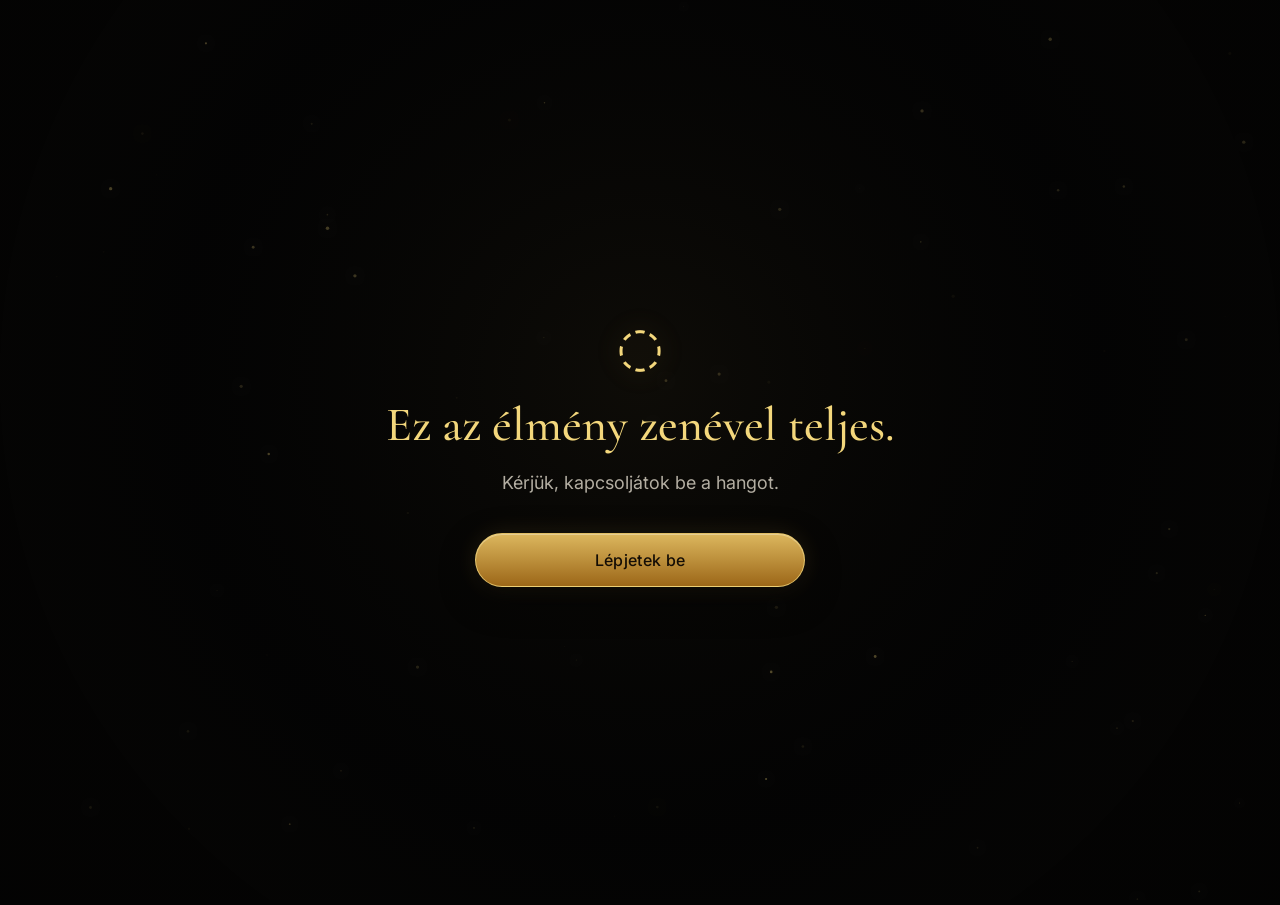
==== commit 36a78dea: "Gomb megjelnés" ====
--- a/index.html
+++ b/index.html
@@ -29,12 +29,12 @@
 
     <section id="introScene" class="scene">
       <div class="intro-wrap">
-        <p class="intro-line" data-at="3000">Vannak pillanatok...</p>
-        <p class="intro-line" data-at="7000">...amelyek örökre megváltoztatják az életünket.</p>
-        <p class="intro-line date" data-at="13000">2026. július 31.</p>
-        <p class="intro-line names" data-at="16000">Eszter és Roland</p>
-        <p class="intro-line" data-at="20000">Ma egy új történet kezdődik...</p>
-        <p class="intro-line" data-at="24000">...egy közös történet.</p>
+ <p class="intro-line" data-at="2000">Vannak pillanatok...</p>
+<p class="intro-line" data-at="5000">...amelyek örökre megváltoztatják az életünket.</p>
+<p class="intro-line date" data-at="9000">2026. július 31.</p>
+<p class="intro-line names" data-at="11500">Eszter és Roland</p>
+<p class="intro-line" data-at="15500">Ma egy új történet kezdődik...</p>
+<p class="intro-line" data-at="18500">...egy közös történet.</p>
         <button id="discoverButton" class="gold-button discover">Fedezzétek fel, mi vár rátok</button>
       </div>
     </section>
--- a/assets/css/style.css
+++ b/assets/css/style.css
@@ -133,7 +133,11 @@
   pointer-events:none;
   transition:opacity 1.25s ease;
 }
-.discover.show{opacity:1;pointer-events:auto}
+.discover.show{
+  opacity:1;
+  pointer-events:auto;
+  animation:discoverAppear 1.8s ease-out forwards;
+}
 .chest-wrap{
   display:flex;
   min-height:94svh;
@@ -316,3 +320,188 @@
     transition-duration:.01ms!important;
   }
 }
+/* FINOMÍTOTT LÁDANYITÁS – a fény eltakarja a képváltást */
+
+.chest-stage{
+  isolation:isolate;
+}
+
+.chest-stage::after{
+  content:"";
+  position:absolute;
+  z-index:10;
+  left:8%;
+  right:8%;
+  top:22%;
+  bottom:8%;
+  pointer-events:none;
+  opacity:0;
+  border-radius:50%;
+  background:
+    radial-gradient(
+      ellipse at center,
+      rgba(255,255,235,1) 0%,
+      rgba(255,222,120,.96) 18%,
+      rgba(255,176,35,.52) 42%,
+      rgba(255,145,20,.12) 66%,
+      transparent 78%
+    );
+  filter:blur(14px);
+  transform:scale(.35);
+}
+
+.chest-stage.opening{
+  animation:cinematicChestZoom 4.8s ease-in-out forwards;
+}
+
+/* A zárt kép a fény felvillanásáig marad */
+.chest-stage.opening .chest-img.closed{
+  animation:closedChestCut 4.8s linear forwards !important;
+}
+
+/* A nyitott kép pontosan a legerősebb fény mögött jelenik meg */
+.chest-stage.opening .chest-img.open{
+  animation:openChestCut 4.8s linear forwards !important;
+}
+
+/* Az átváltást elfedő arany fény */
+.chest-stage.opening::after{
+  animation:goldenBloom 4.8s ease-in-out forwards;
+}
+
+/* A vékony fényrés marad, de finomabban */
+.chest-stage.opening .seam-glow{
+  animation:newSeamGlow 4.8s ease-in-out forwards !important;
+}
+
+@keyframes closedChestCut{
+  0%, 42%{
+    opacity:1;
+    transform:scale(1);
+    filter:brightness(1);
+  }
+
+  49%{
+    opacity:1;
+    transform:scale(1.012);
+    filter:brightness(1.18);
+  }
+
+  50%, 100%{
+    opacity:0;
+    transform:scale(1.012);
+  }
+}
+
+@keyframes openChestCut{
+  0%, 49%{
+    opacity:0;
+    transform:scale(.995);
+  }
+
+  50%{
+    opacity:1;
+    transform:scale(1);
+    filter:brightness(1.3);
+  }
+
+  70%, 100%{
+    opacity:1;
+    transform:scale(1.012);
+    filter:brightness(1.03);
+  }
+}
+
+@keyframes goldenBloom{
+  0%, 20%{
+    opacity:0;
+    transform:scale(.35);
+  }
+
+  38%{
+    opacity:.35;
+    transform:scale(.7);
+  }
+
+  49%{
+    opacity:1;
+    transform:scale(1.22);
+  }
+
+  58%{
+    opacity:.92;
+    transform:scale(1.48);
+  }
+
+  78%{
+    opacity:.25;
+    transform:scale(1.75);
+  }
+
+  100%{
+    opacity:0;
+    transform:scale(1.9);
+  }
+}
+
+@keyframes newSeamGlow{
+  0%, 15%{
+    opacity:0;
+    transform:scaleX(.35) scaleY(.2);
+  }
+
+  34%{
+    opacity:.45;
+    transform:scaleX(.8) scaleY(.55);
+  }
+
+  48%{
+    opacity:1;
+    transform:scaleX(1.15) scaleY(1.3);
+  }
+
+  65%{
+    opacity:.55;
+    transform:scaleX(1.4) scaleY(1.8);
+  }
+
+  100%{
+    opacity:0;
+    transform:scaleX(1.6) scaleY(2);
+  }
+}
+
+@keyframes cinematicChestZoom{
+  0%, 20%{
+    transform:scale(1);
+  }
+
+  50%{
+    transform:scale(1.018);
+  }
+
+  100%{
+    transform:scale(1.025);
+  }
+}
+@keyframes discoverAppear{
+
+  0%{
+    opacity:0;
+    transform:translateY(20px) scale(.94);
+    filter:blur(4px);
+  }
+
+  60%{
+    opacity:1;
+    transform:translateY(0) scale(1.03);
+    filter:blur(0);
+  }
+
+  100%{
+    opacity:1;
+    transform:translateY(0) scale(1);
+    filter:blur(0);
+  }
+
+}
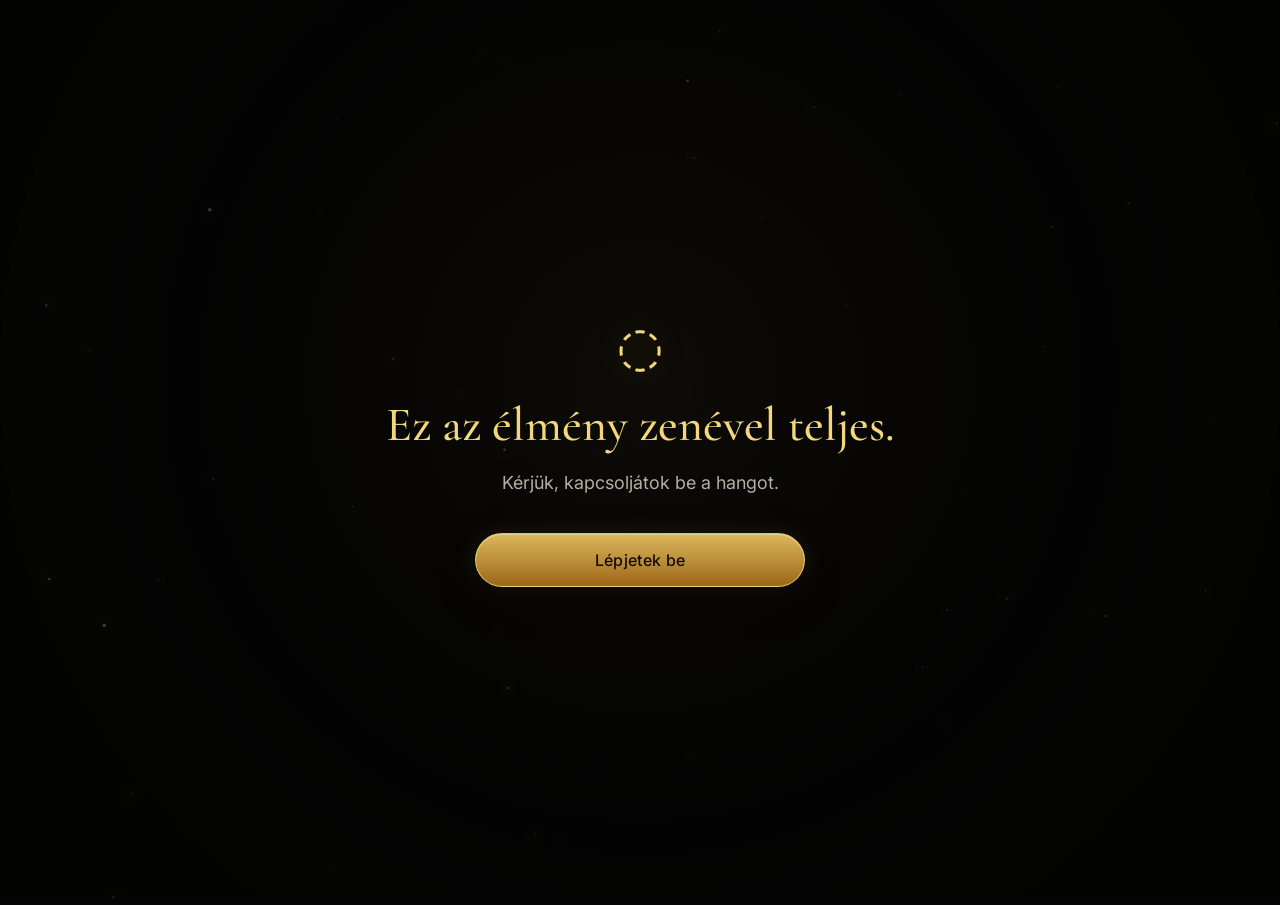
==== commit eadada9b: "Zárójelenet" ====
--- a/index.html
+++ b/index.html
@@ -60,12 +60,25 @@
     </section>
 
     <section id="finalScene" class="scene">
-      <div class="final-copy">
-        <p class="final-main">Legyen ez az első közös kincsetek a sok közül.</p>
-        <p class="final-signature">Szeretettel<br><strong>Andi és Apa</strong></p>
-        <p class="made-with-love">Made with love.</p>
-      </div>
-    </section>
+  <div class="final-copy">
+    <div id="finalMessage" class="final-message">
+      <p class="final-main">
+        Legyen ez az első közös kincsetek a sok közül.
+      </p>
+
+      <p class="final-signature">
+        Szeretettel<br>
+        <strong>Andi és Apa</strong>
+      </p>
+    </div>
+
+    <div id="endCard" class="end-card">
+      <p class="end-monogram">E ♡ R</p>
+      <p class="end-date">2026. július 31.</p>
+      <p class="made-with-love">Made with love.</p>
+    </div>
+  </div>
+</section>
   </main>
 
   <script src="assets/js/main.js"></script>
--- a/assets/css/style.css
+++ b/assets/css/style.css
@@ -129,14 +129,33 @@
 .discover{
   position:absolute;
   bottom:max(10vh,calc(env(safe-area-inset-bottom) + 26px));
+
   opacity:0;
   pointer-events:none;
-  transition:opacity 1.25s ease;
-}
+
+  transform:translateY(18px) scale(.97);
+  filter:blur(5px);
+
+  animation:none;
+
+  transition:
+  opacity 1.5s ease,
+  transform 1.5s cubic-bezier(.22,.61,.36,1),
+  filter 1.5s ease;
+}
+
 .discover.show{
   opacity:1;
   pointer-events:auto;
-  animation:discoverAppear 1.8s ease-out forwards;
+
+  transform:translateY(0) scale(1);
+  filter:blur(0);
+
+  animation:none;
+}
+
+.discover.ready{
+  animation:buttonBreath 7s ease-in-out infinite;
 }
 .chest-wrap{
   display:flex;
@@ -488,20 +507,103 @@
 
   0%{
     opacity:0;
-    transform:translateY(20px) scale(.94);
-    filter:blur(4px);
-  }
-
-  60%{
-    opacity:1;
-    transform:translateY(0) scale(1.03);
+    transform:translateY(26px) scale(.90);
+    filter:blur(8px);
+  }
+
+  25%{
+    opacity:.08;
+    transform:translateY(22px) scale(.92);
+    filter:blur(6px);
+  }
+
+  55%{
+    opacity:.45;
+    transform:translateY(10px) scale(.97);
+    filter:blur(3px);
+  }
+
+  80%{
+    opacity:.92;
+    transform:translateY(0) scale(1.02);
     filter:blur(0);
   }
 
   100%{
     opacity:1;
     transform:translateY(0) scale(1);
-    filter:blur(0);
-  }
-
+    filter:none;
+  }
+
+}
+
+}
+.final-copy{
+  position:relative;
+  width:min(92vw,860px);
+  min-height:76svh;
+  min-height:76dvh;
+  display:flex;
+  align-items:center;
+  justify-content:center;
+  text-align:center;
+}
+
+.final-message,
+.end-card{
+  position:absolute;
+  inset:0;
+  display:flex;
+  flex-direction:column;
+  align-items:center;
+  justify-content:center;
+}
+
+.final-message{
+  opacity:1;
+  transition:opacity 2.5s ease;
+}
+
+.final-message.hide{
+  opacity:0;
+}
+
+.end-card{
+  opacity:0;
+  transform:scale(.985);
+  transition:
+    opacity 3s ease,
+    transform 3s ease;
+}
+
+.end-card.show{
+  opacity:1;
+  transform:scale(1);
+}
+
+.end-monogram{
+  font-family:"Cormorant Garamond",serif;
+  font-size:clamp(48px,11vw,86px);
+  color:#f3d77c;
+  letter-spacing:.08em;
+}
+
+.end-date{
+  margin-top:18px;
+  font-family:"Cormorant Garamond",serif;
+  font-size:clamp(22px,5vw,34px);
+  color:rgba(245,239,223,.78);
+  letter-spacing:.08em;
+}
+
+.end-card .made-with-love{
+  position:static;
+  margin-top:28px;
+  font-size:13px;
+  color:rgba(217,179,91,.42);
+}
+
+#finalScene.fade-to-black{
+  opacity:0;
+  transition:opacity 6s ease;
 }
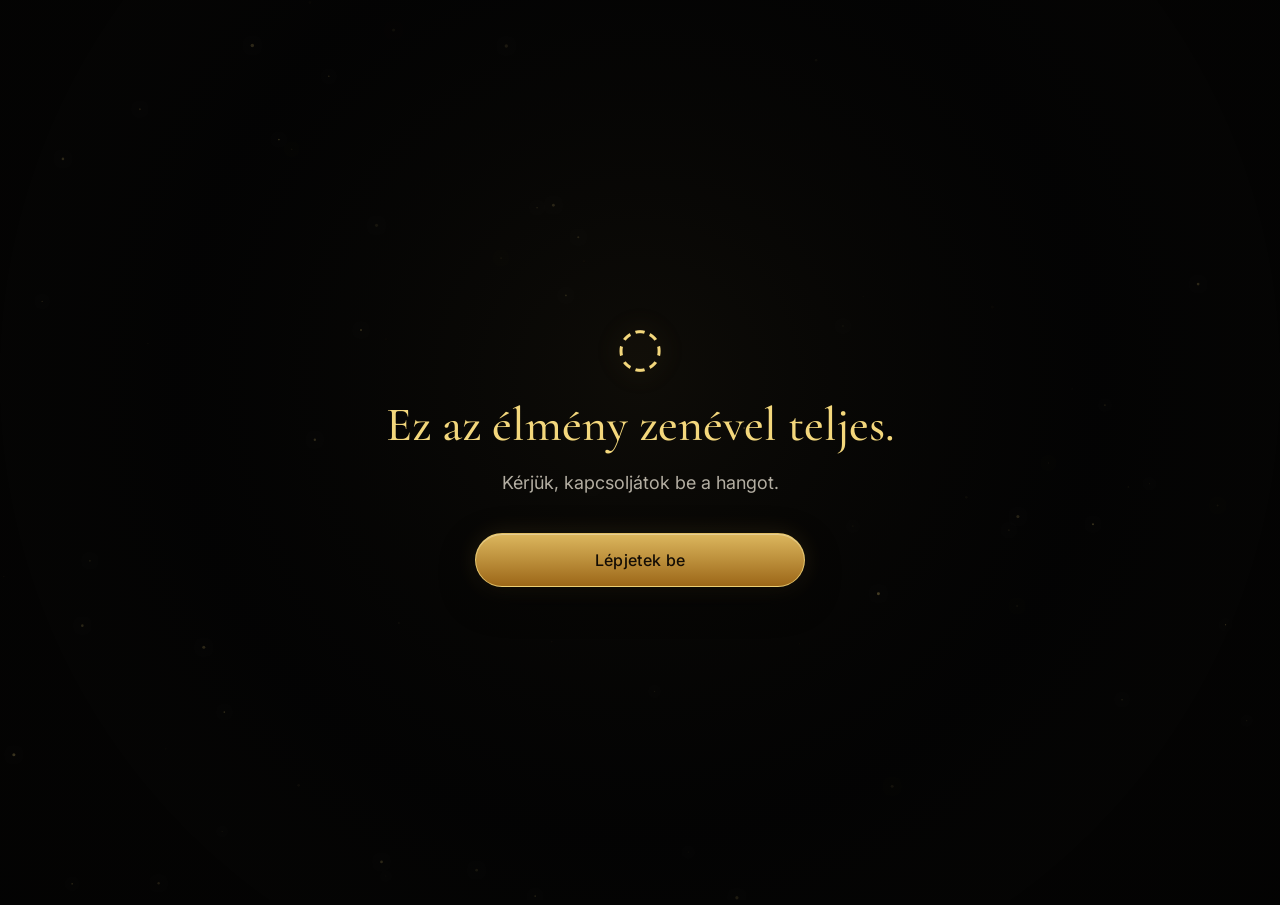
==== commit 9c6a8df0: "Láda hang" ====
--- a/index.html
+++ b/index.html
@@ -12,8 +12,12 @@
 </head>
 <body>
   <audio id="bgMusic" preload="auto">
-    <source src="assets/audio/music.mp3" type="audio/mpeg">
-  </audio>
+  <source src="assets/audio/music.mp3" type="audio/mpeg">
+</audio>
+
+<audio id="shimmerSound" preload="auto">
+  <source src="assets/audio/shimmer-glass.mp3" type="audio/mpeg">
+</audio>
 
   <canvas id="particles"></canvas>
 
